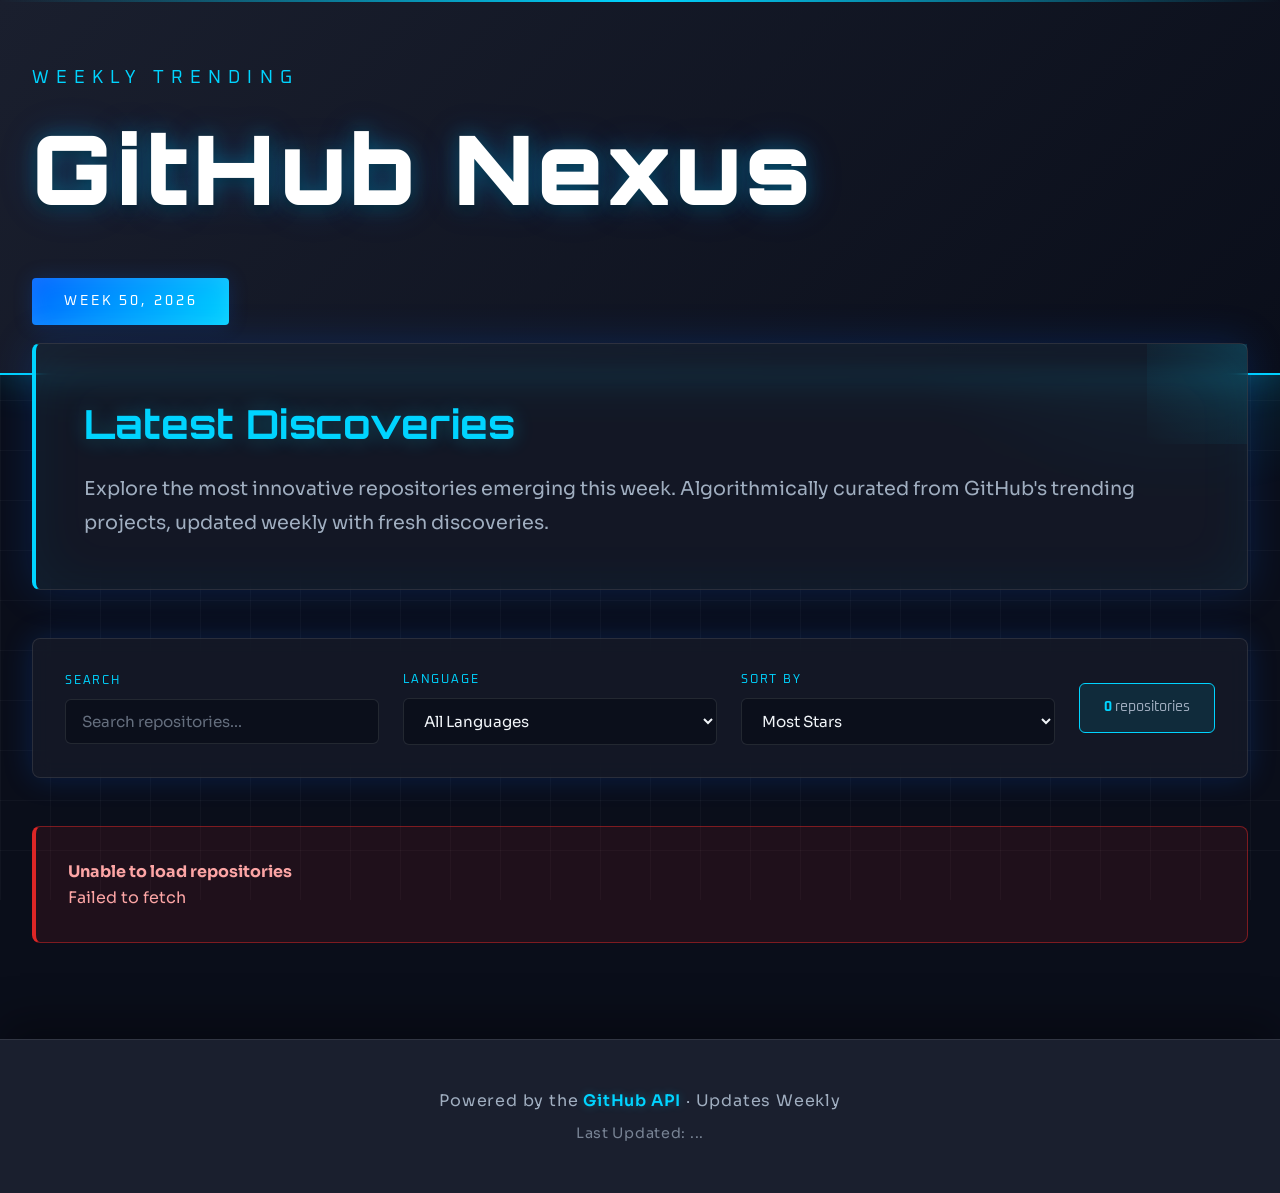
==== index.html @ ac5ad08b "Initial commit: GitHub Nexus - Futuristic trending repos viewer Features: - Real-time search functio" ====
<!DOCTYPE html>
<html lang="en">
<head>
    <meta charset="UTF-8">
    <meta name="viewport" content="width=device-width, initial-scale=1.0">
    <title>GitHub Nexus · Weekly Trending</title>
    <link rel="preconnect" href="https://fonts.googleapis.com">
    <link rel="preconnect" href="https://fonts.gstatic.com" crossorigin>
    <link href="https://fonts.googleapis.com/css2?family=Orbitron:wght@400;500;700;900&family=Sora:wght@300;400;600;700&family=Oxanium:wght@300;400;600;700&display=swap" rel="stylesheet">
    <style>
        :root {
            --space-dark: #0a0e1a;
            --space-medium: #1a1f2e;
            --space-light: #2a2f3e;
            --electric-cyan: #00d4ff;
            --neon-blue: #0066ff;
            --pure-white: #ffffff;
            --off-white: #f0f4f8;
            --text-gray: #a0aec0;
            --border-gray: rgba(255, 255, 255, 0.1);
            --glow-cyan: rgba(0, 212, 255, 0.3);
            --glow-blue: rgba(0, 102, 255, 0.2);
        }

        * {
            margin: 0;
            padding: 0;
            box-sizing: border-box;
        }

        body {
            font-family: 'Sora', sans-serif;
            background: var(--space-dark);
            color: var(--off-white);
            line-height: 1.6;
            overflow-x: hidden;
        }

        /* Subtle grid background pattern */
        body::before {
            content: '';
            position: fixed;
            top: 0;
            left: 0;
            right: 0;
            bottom: 0;
            background-image:
                linear-gradient(rgba(255, 255, 255, 0.03) 1px, transparent 1px),
                linear-gradient(90deg, rgba(255, 255, 255, 0.03) 1px, transparent 1px);
            background-size: 50px 50px;
            z-index: -1;
            pointer-events: none;
        }

        /* Animated gradient orb */
        body::after {
            content: '';
            position: fixed;
            top: -300px;
            right: -300px;
            width: 800px;
            height: 800px;
            background: radial-gradient(circle, var(--glow-cyan) 0%, transparent 70%);
            animation: float 25s infinite ease-in-out;
            z-index: -1;
            pointer-events: none;
        }

        /* Header with futuristic styling */
        header {
            background: linear-gradient(135deg, var(--space-medium) 0%, var(--space-dark) 100%);
            padding: 4rem 2rem 3rem;
            position: relative;
            overflow: hidden;
            border-bottom: 2px solid var(--electric-cyan);
            box-shadow: 0 0 40px var(--glow-cyan);
        }

        header::before {
            content: '';
            position: absolute;
            top: 0;
            left: 0;
            right: 0;
            height: 2px;
            background: linear-gradient(90deg,
                transparent 0%,
                var(--electric-cyan) 50%,
                transparent 100%);
            animation: scanline 3s linear infinite;
        }

        @keyframes scanline {
            0% { transform: translateX(-100%); }
            100% { transform: translateX(100%); }
        }

        @keyframes float {
            0%, 100% { transform: translate(0, 0) rotate(0deg); }
            50% { transform: translate(-30px, -30px) rotate(10deg); }
        }

        .header-content {
            max-width: 1400px;
            margin: 0 auto;
            position: relative;
            z-index: 1;
        }

        h1 {
            font-family: 'Orbitron', sans-serif;
            font-size: clamp(3rem, 8vw, 6rem);
            font-weight: 900;
            color: var(--pure-white);
            margin-bottom: 0.5rem;
            letter-spacing: 0.05em;
            text-shadow:
                0 0 20px var(--glow-cyan),
                0 0 40px var(--glow-blue),
                0 4px 8px rgba(0, 0, 0, 0.5);
            animation: slideDown 1s ease-out, glow 3s ease-in-out infinite alternate;
        }

        @keyframes glow {
            from {
                text-shadow:
                    0 0 20px var(--glow-cyan),
                    0 0 40px var(--glow-blue),
                    0 4px 8px rgba(0, 0, 0, 0.5);
            }
            to {
                text-shadow:
                    0 0 30px var(--glow-cyan),
                    0 0 60px var(--glow-blue),
                    0 4px 8px rgba(0, 0, 0, 0.5);
            }
        }

        @keyframes slideDown {
            from {
                opacity: 0;
                transform: translateY(-30px);
            }
            to {
                opacity: 1;
                transform: translateY(0);
            }
        }

        .subtitle {
            font-family: 'Oxanium', sans-serif;
            font-size: clamp(0.9rem, 2vw, 1.1rem);
            color: var(--electric-cyan);
            letter-spacing: 0.4em;
            text-transform: uppercase;
            font-weight: 400;
            animation: slideDown 1s ease-out 0.2s backwards;
        }

        .week-banner {
            display: inline-block;
            margin-top: 1.5rem;
            padding: 0.75rem 2rem;
            background: linear-gradient(135deg, var(--neon-blue), var(--electric-cyan));
            color: var(--pure-white);
            font-family: 'Oxanium', sans-serif;
            font-size: 0.9rem;
            letter-spacing: 0.2em;
            text-transform: uppercase;
            border-radius: 4px;
            box-shadow:
                0 0 20px var(--glow-blue),
                inset 0 0 20px rgba(255, 255, 255, 0.1);
            animation: slideDown 1s ease-out 0.4s backwards;
        }

        /* Main content area */
        main {
            max-width: 1400px;
            margin: -2rem auto 4rem;
            padding: 0 2rem;
            position: relative;
            z-index: 2;
        }

        .collection-intro {
            background: rgba(26, 31, 46, 0.6);
            backdrop-filter: blur(10px);
            padding: 3rem;
            margin-bottom: 3rem;
            border: 1px solid var(--border-gray);
            border-left: 4px solid var(--electric-cyan);
            box-shadow:
                0 0 40px var(--glow-blue),
                inset 0 0 60px rgba(0, 212, 255, 0.05);
            position: relative;
            border-radius: 8px;
        }

        .collection-intro::before {
            content: '';
            position: absolute;
            top: 0;
            right: 0;
            width: 100px;
            height: 100px;
            background: radial-gradient(circle at top right, var(--glow-cyan), transparent);
            opacity: 0.5;
        }

        .collection-intro h2 {
            font-family: 'Orbitron', sans-serif;
            font-size: 2.5rem;
            font-weight: 700;
            color: var(--electric-cyan);
            margin-bottom: 1rem;
            text-shadow: 0 0 20px var(--glow-cyan);
        }

        .collection-intro p {
            font-size: 1.2rem;
            color: var(--text-gray);
            line-height: 1.8;
        }

        /* Loading state */
        .loading {
            text-align: center;
            padding: 4rem 2rem;
            font-family: 'Oxanium', sans-serif;
            font-size: 1.1rem;
            color: var(--electric-cyan);
            letter-spacing: 0.2em;
            text-shadow: 0 0 10px var(--glow-cyan);
        }

        .loading::after {
            content: '...';
            animation: dots 1.5s infinite;
        }

        @keyframes dots {
            0%, 20% { content: '.'; }
            40% { content: '..'; }
            60%, 100% { content: '...'; }
        }

        /* Repository grid */
        .repo-grid {
            display: grid;
            grid-template-columns: repeat(auto-fill, minmax(380px, 1fr));
            gap: 3rem 2.5rem;
            animation: fadeIn 1s ease-out;
        }

        @keyframes fadeIn {
            from { opacity: 0; }
            to { opacity: 1; }
        }

        /* Repository cards with staggered animation */
        .repo-card {
            background: rgba(26, 31, 46, 0.5);
            backdrop-filter: blur(10px);
            border: 1px solid var(--border-gray);
            padding: 2.5rem;
            position: relative;
            transition: all 0.4s cubic-bezier(0.4, 0, 0.2, 1);
            cursor: pointer;
            animation: cardSlideIn 0.6s ease-out backwards;
            border-radius: 12px;
            overflow: hidden;
        }

        .repo-card:nth-child(1) { animation-delay: 0.1s; }
        .repo-card:nth-child(2) { animation-delay: 0.2s; }
        .repo-card:nth-child(3) { animation-delay: 0.3s; }
        .repo-card:nth-child(4) { animation-delay: 0.4s; }
        .repo-card:nth-child(5) { animation-delay: 0.5s; }
        .repo-card:nth-child(6) { animation-delay: 0.6s; }

        @keyframes cardSlideIn {
            from {
                opacity: 0;
                transform: translateY(30px);
            }
            to {
                opacity: 1;
                transform: translateY(0);
            }
        }

        .repo-card::before {
            content: '';
            position: absolute;
            top: 0;
            left: 0;
            right: 0;
            bottom: 0;
            background: linear-gradient(135deg,
                rgba(0, 212, 255, 0.1) 0%,
                rgba(0, 102, 255, 0.1) 100%);
            z-index: -1;
            opacity: 0;
            transition: opacity 0.4s ease;
        }

        .repo-card:hover {
            transform: translateY(-8px) scale(1.02);
            border-color: var(--electric-cyan);
            box-shadow:
                0 0 40px var(--glow-cyan),
                0 20px 40px rgba(0, 0, 0, 0.3),
                inset 0 0 40px rgba(0, 212, 255, 0.1);
        }

        .repo-card:hover::before {
            opacity: 1;
        }

        .repo-rank {
            position: absolute;
            top: 20px;
            right: 20px;
            width: 50px;
            height: 50px;
            background: linear-gradient(135deg, var(--electric-cyan), var(--neon-blue));
            color: var(--space-dark);
            font-family: 'Orbitron', sans-serif;
            font-size: 1.5rem;
            font-weight: 900;
            display: flex;
            align-items: center;
            justify-content: center;
            border-radius: 50%;
            box-shadow:
                0 0 20px var(--glow-cyan),
                0 4px 12px rgba(0, 0, 0, 0.3);
            border: 2px solid var(--pure-white);
        }

        .repo-name {
            font-family: 'Orbitron', sans-serif;
            font-size: 1.8rem;
            font-weight: 700;
            color: var(--pure-white);
            margin-bottom: 0.5rem;
            line-height: 1.3;
            transition: all 0.3s ease;
        }

        .repo-card:hover .repo-name {
            color: var(--electric-cyan);
            text-shadow: 0 0 15px var(--glow-cyan);
        }

        .repo-author {
            font-family: 'Oxanium', sans-serif;
            font-size: 0.85rem;
            color: var(--electric-cyan);
            letter-spacing: 0.1em;
            margin-bottom: 1.5rem;
            text-transform: uppercase;
            opacity: 0.8;
        }

        .repo-description {
            font-size: 1.05rem;
            color: var(--text-gray);
            margin-bottom: 1.5rem;
            line-height: 1.7;
            min-height: 3.4rem;
        }

        .repo-stats {
            display: flex;
            gap: 2rem;
            margin-bottom: 1.5rem;
            padding-top: 1.5rem;
            border-top: 1px solid var(--border-gray);
        }

        .stat {
            display: flex;
            align-items: center;
            gap: 0.5rem;
            font-family: 'Oxanium', sans-serif;
            font-size: 0.9rem;
            color: var(--text-gray);
        }

        .stat-icon {
            font-size: 1.2rem;
            color: var(--electric-cyan);
        }

        .repo-language {
            display: inline-block;
            padding: 0.4rem 1rem;
            background: linear-gradient(135deg, rgba(0, 212, 255, 0.2), rgba(0, 102, 255, 0.2));
            border: 1px solid var(--electric-cyan);
            color: var(--electric-cyan);
            font-family: 'Oxanium', sans-serif;
            font-size: 0.75rem;
            letter-spacing: 0.1em;
            text-transform: uppercase;
            border-radius: 4px;
            box-shadow: 0 0 10px var(--glow-cyan);
        }

        /* Footer */
        footer {
            background: var(--space-medium);
            color: var(--text-gray);
            padding: 3rem 2rem;
            text-align: center;
            margin-top: 6rem;
            border-top: 1px solid var(--border-gray);
            box-shadow: 0 -20px 40px rgba(0, 0, 0, 0.3);
        }

        footer p {
            font-family: 'Sora', sans-serif;
            font-size: 1rem;
            letter-spacing: 0.05em;
        }

        .footer-accent {
            color: var(--electric-cyan);
            font-weight: 600;
            text-shadow: 0 0 10px var(--glow-cyan);
        }

        /* Responsive adjustments */
        @media (max-width: 768px) {
            header {
                padding: 3rem 1.5rem 2rem;
            }

            .repo-grid {
                grid-template-columns: 1fr;
                gap: 2rem;
            }

            .collection-intro {
                padding: 2rem;
            }

            .repo-card {
                padding: 2rem;
            }
        }

        /* Error state */
        .error-message {
            background: rgba(220, 38, 38, 0.1);
            border: 1px solid rgba(220, 38, 38, 0.5);
            border-left: 4px solid #dc2626;
            padding: 2rem;
            margin: 2rem 0;
            font-family: 'Sora', sans-serif;
            color: #fca5a5;
            border-radius: 8px;
        }

        /* Filter Controls */
        .filter-controls {
            background: rgba(26, 31, 46, 0.6);
            backdrop-filter: blur(10px);
            padding: 2rem;
            margin-bottom: 3rem;
            border: 1px solid var(--border-gray);
            border-radius: 8px;
            box-shadow: 0 0 30px var(--glow-blue);
            display: flex;
            flex-wrap: wrap;
            gap: 1.5rem;
            align-items: center;
        }

        .control-group {
            flex: 1;
            min-width: 200px;
        }

        .control-label {
            font-family: 'Oxanium', sans-serif;
            font-size: 0.75rem;
            color: var(--electric-cyan);
            letter-spacing: 0.15em;
            text-transform: uppercase;
            margin-bottom: 0.5rem;
            display: block;
        }

        .search-input,
        .filter-select {
            width: 100%;
            padding: 0.75rem 1rem;
            background: rgba(10, 14, 26, 0.8);
            border: 1px solid var(--border-gray);
            border-radius: 6px;
            color: var(--off-white);
            font-family: 'Sora', sans-serif;
            font-size: 0.95rem;
            transition: all 0.3s ease;
            outline: none;
        }

        .search-input:focus,
        .filter-select:focus {
            border-color: var(--electric-cyan);
            box-shadow: 0 0 20px var(--glow-cyan);
        }

        .search-input::placeholder {
            color: var(--text-gray);
            opacity: 0.6;
        }

        .filter-select option {
            background: var(--space-dark);
            color: var(--off-white);
        }

        .results-count {
            font-family: 'Oxanium', sans-serif;
            font-size: 0.9rem;
            color: var(--text-gray);
            padding: 0.75rem 1.5rem;
            background: rgba(0, 212, 255, 0.1);
            border: 1px solid var(--electric-cyan);
            border-radius: 6px;
            white-space: nowrap;
        }

        .results-count .count {
            color: var(--electric-cyan);
            font-weight: 700;
        }

        /* Additional stats */
        .repo-meta {
            display: flex;
            flex-wrap: wrap;
            gap: 1rem;
            margin-bottom: 1rem;
            font-size: 0.85rem;
            color: var(--text-gray);
        }

        .repo-meta-item {
            display: flex;
            align-items: center;
            gap: 0.3rem;
        }

        .repo-topics {
            display: flex;
            flex-wrap: wrap;
            gap: 0.5rem;
            margin-top: 1rem;
        }

        .topic-tag {
            padding: 0.25rem 0.75rem;
            background: rgba(0, 102, 255, 0.15);
            border: 1px solid rgba(0, 212, 255, 0.3);
            color: var(--text-gray);
            font-family: 'Oxanium', sans-serif;
            font-size: 0.7rem;
            border-radius: 4px;
            transition: all 0.2s ease;
        }

        .topic-tag:hover {
            background: rgba(0, 212, 255, 0.25);
            color: var(--electric-cyan);
        }

        /* Responsive adjustments for controls */
        @media (max-width: 768px) {
            .filter-controls {
                flex-direction: column;
            }

            .control-group {
                width: 100%;
            }

            .results-count {
                width: 100%;
                text-align: center;
            }
        }
    </style>
</head>
<body>
    <header>
        <div class="header-content">
            <div class="subtitle">Weekly Trending</div>
            <h1>GitHub Nexus</h1>
            <div class="week-banner" id="weekBanner">Loading...</div>
        </div>
    </header>

    <main>
        <div class="collection-intro">
            <h2>Latest Discoveries</h2>
            <p>Explore the most innovative repositories emerging this week. Algorithmically curated from GitHub's trending projects, updated weekly with fresh discoveries.</p>
        </div>

        <div class="filter-controls">
            <div class="control-group">
                <label class="control-label">Search</label>
                <input
                    type="text"
                    id="searchInput"
                    class="search-input"
                    placeholder="Search repositories..."
                />
            </div>
            <div class="control-group">
                <label class="control-label">Language</label>
                <select id="languageFilter" class="filter-select">
                    <option value="">All Languages</option>
                </select>
            </div>
            <div class="control-group">
                <label class="control-label">Sort By</label>
                <select id="sortBy" class="filter-select">
                    <option value="stars">Most Stars</option>
                    <option value="forks">Most Forks</option>
                    <option value="updated">Recently Updated</option>
                    <option value="created">Recently Created</option>
                    <option value="issues">Most Issues</option>
                </select>
            </div>
            <div class="results-count">
                <span class="count" id="resultsCount">0</span> repositories
            </div>
        </div>

        <div id="repoContainer">
            <div class="loading">Curating this week's collection</div>
        </div>
    </main>

    <footer>
        <p>Powered by the <span class="footer-accent">GitHub API</span> · Updates Weekly</p>
        <p style="margin-top: 0.5rem; opacity: 0.7; font-size: 0.9rem;">Last Updated: <span id="lastUpdate">...</span></p>
    </footer>

    <script>
        // GitHub API configuration
        const GITHUB_API = 'https://api.github.com';
        const CACHE_KEY = 'github_shop_trending';
        const CACHE_DURATION = 7 * 24 * 60 * 60 * 1000; // 1 week in milliseconds

        // Global state
        let allRepos = [];
        let filteredRepos = [];

        // Get current week number for cache validation
        function getWeekNumber(date = new Date()) {
            const firstDayOfYear = new Date(date.getFullYear(), 0, 1);
            const pastDaysOfYear = (date - firstDayOfYear) / 86400000;
            return Math.ceil((pastDaysOfYear + firstDayOfYear.getDay() + 1) / 7);
        }

        // Format week display
        function formatWeekBanner() {
            const now = new Date();
            const weekNum = getWeekNumber(now);
            const year = now.getFullYear();
            return `Week ${weekNum}, ${year}`;
        }

        // Check if cached data is still valid (same week)
        function isCacheValid(cachedData) {
            if (!cachedData || !cachedData.week || !cachedData.year) return false;

            const now = new Date();
            const currentWeek = getWeekNumber(now);
            const currentYear = now.getFullYear();

            return cachedData.week === currentWeek && cachedData.year === currentYear;
        }

        // Fetch trending repositories from GitHub
        async function fetchTrendingRepos() {
            try {
                // Check cache first
                const cached = localStorage.getItem(CACHE_KEY);
                if (cached) {
                    const cachedData = JSON.parse(cached);
                    if (isCacheValid(cachedData)) {
                        console.log('Using cached data from Week', cachedData.week);
                        return cachedData.repos;
                    }
                }

                // Calculate date one week ago
                const oneWeekAgo = new Date();
                oneWeekAgo.setDate(oneWeekAgo.getDate() - 7);
                const dateString = oneWeekAgo.toISOString().split('T')[0];

                // Fetch trending repos (created in the last week, sorted by stars)
                const query = `created:>${dateString}`;
                const url = `${GITHUB_API}/search/repositories?q=${encodeURIComponent(query)}&sort=stars&order=desc&per_page=12`;

                const response = await fetch(url);

                if (!response.ok) {
                    throw new Error(`GitHub API error: ${response.status}`);
                }

                const data = await response.json();

                // Cache the results with week number
                const now = new Date();
                const cacheData = {
                    week: getWeekNumber(now),
                    year: now.getFullYear(),
                    timestamp: now.toISOString(),
                    repos: data.items
                };

                localStorage.setItem(CACHE_KEY, JSON.stringify(cacheData));

                return data.items;
            } catch (error) {
                console.error('Error fetching trending repos:', error);
                throw error;
            }
        }

        // Format numbers with K suffix
        function formatNumber(num) {
            if (num >= 1000) {
                return (num / 1000).toFixed(1) + 'k';
            }
            return num.toString();
        }

        // Format date to relative time
        function formatRelativeTime(dateString) {
            const date = new Date(dateString);
            const now = new Date();
            const diffInSeconds = Math.floor((now - date) / 1000);

            if (diffInSeconds < 60) return 'just now';
            if (diffInSeconds < 3600) return `${Math.floor(diffInSeconds / 60)}m ago`;
            if (diffInSeconds < 86400) return `${Math.floor(diffInSeconds / 3600)}h ago`;
            if (diffInSeconds < 604800) return `${Math.floor(diffInSeconds / 86400)}d ago`;
            return date.toLocaleDateString('en-US', { month: 'short', day: 'numeric' });
        }

        // Render repository cards
        function renderRepos(repos) {
            const container = document.getElementById('repoContainer');

            if (!repos || repos.length === 0) {
                container.innerHTML = '<div class="error-message">No repositories match your filters.</div>';
                return;
            }

            // Update results count
            document.getElementById('resultsCount').textContent = repos.length;

            const html = `
                <div class="repo-grid">
                    ${repos.map((repo, index) => `
                        <div class="repo-card" onclick="window.open('${repo.html_url}', '_blank')">
                            <div class="repo-rank">${index + 1}</div>
                            <h3 class="repo-name">${repo.name}</h3>
                            <div class="repo-author">by ${repo.owner.login}</div>
                            <p class="repo-description">${repo.description || 'No description available'}</p>

                            <div class="repo-meta">
                                <div class="repo-meta-item" title="Created ${new Date(repo.created_at).toLocaleDateString()}">
                                    📅 ${formatRelativeTime(repo.created_at)}
                                </div>
                                <div class="repo-meta-item" title="Last updated ${new Date(repo.updated_at).toLocaleDateString()}">
                                    🔄 ${formatRelativeTime(repo.updated_at)}
                                </div>
                                ${repo.open_issues_count > 0 ? `
                                    <div class="repo-meta-item">
                                        🔧 ${formatNumber(repo.open_issues_count)} issues
                                    </div>
                                ` : ''}
                            </div>

                            <div class="repo-stats">
                                <div class="stat">
                                    <span class="stat-icon">★</span>
                                    <span>${formatNumber(repo.stargazers_count)}</span>
                                </div>
                                <div class="stat">
                                    <span class="stat-icon">⑂</span>
                                    <span>${formatNumber(repo.forks_count)}</span>
                                </div>
                                ${repo.watchers_count ? `
                                    <div class="stat">
                                        <span class="stat-icon">👁</span>
                                        <span>${formatNumber(repo.watchers_count)}</span>
                                    </div>
                                ` : ''}
                            </div>

                            <div style="display: flex; gap: 0.5rem; flex-wrap: wrap; align-items: center;">
                                ${repo.language ? `<div class="repo-language">${repo.language}</div>` : ''}
                                ${repo.topics && repo.topics.length > 0 ? `
                                    <div class="repo-topics">
                                        ${repo.topics.slice(0, 3).map(topic =>
                                            `<span class="topic-tag">${topic}</span>`
                                        ).join('')}
                                    </div>
                                ` : ''}
                            </div>
                        </div>
                    `).join('')}
                </div>
            `;

            container.innerHTML = html;

            // Update last update timestamp
            const cached = localStorage.getItem(CACHE_KEY);
            if (cached) {
                const cachedData = JSON.parse(cached);
                const updateDate = new Date(cachedData.timestamp);
                document.getElementById('lastUpdate').textContent = updateDate.toLocaleDateString('en-US', {
                    year: 'numeric',
                    month: 'long',
                    day: 'numeric'
                });
            }
        }

        // Show error message
        function showError(error) {
            const container = document.getElementById('repoContainer');
            container.innerHTML = `
                <div class="error-message">
                    <strong>Unable to load repositories</strong><br>
                    ${error.message || 'Please try again later.'}
                </div>
            `;
        }

        // Populate language filter dropdown
        function populateLanguageFilter() {
            const languages = [...new Set(allRepos.map(repo => repo.language).filter(Boolean))].sort();
            const select = document.getElementById('languageFilter');

            // Keep the "All Languages" option
            select.innerHTML = '<option value="">All Languages</option>';

            languages.forEach(lang => {
                const option = document.createElement('option');
                option.value = lang;
                option.textContent = lang;
                select.appendChild(option);
            });
        }

        // Apply filters and sorting
        function applyFiltersAndSort() {
            const searchTerm = document.getElementById('searchInput').value.toLowerCase();
            const selectedLanguage = document.getElementById('languageFilter').value;
            const sortBy = document.getElementById('sortBy').value;

            // Filter repos
            filteredRepos = allRepos.filter(repo => {
                const matchesSearch = !searchTerm ||
                    repo.name.toLowerCase().includes(searchTerm) ||
                    (repo.description && repo.description.toLowerCase().includes(searchTerm)) ||
                    repo.owner.login.toLowerCase().includes(searchTerm);

                const matchesLanguage = !selectedLanguage || repo.language === selectedLanguage;

                return matchesSearch && matchesLanguage;
            });

            // Sort repos
            filteredRepos.sort((a, b) => {
                switch (sortBy) {
                    case 'stars':
                        return b.stargazers_count - a.stargazers_count;
                    case 'forks':
                        return b.forks_count - a.forks_count;
                    case 'updated':
                        return new Date(b.updated_at) - new Date(a.updated_at);
                    case 'created':
                        return new Date(b.created_at) - new Date(a.created_at);
                    case 'issues':
                        return b.open_issues_count - a.open_issues_count;
                    default:
                        return 0;
                }
            });

            renderRepos(filteredRepos);
        }

        // Setup event listeners
        function setupEventListeners() {
            document.getElementById('searchInput').addEventListener('input', applyFiltersAndSort);
            document.getElementById('languageFilter').addEventListener('change', applyFiltersAndSort);
            document.getElementById('sortBy').addEventListener('change', applyFiltersAndSort);
        }

        // Initialize the application
        async function init() {
            // Set week banner
            document.getElementById('weekBanner').textContent = formatWeekBanner();

            try {
                const repos = await fetchTrendingRepos();
                allRepos = repos;
                filteredRepos = repos;

                populateLanguageFilter();
                setupEventListeners();
                renderRepos(filteredRepos);
            } catch (error) {
                showError(error);
            }
        }

        // Run on page load
        init();

        // Optional: Add a refresh button functionality
        window.refreshRepos = async function() {
            localStorage.removeItem(CACHE_KEY);
            document.getElementById('repoContainer').innerHTML = '<div class="loading">Curating this week\'s collection</div>';
            await init();
        };
    </script>
</body>
</html>
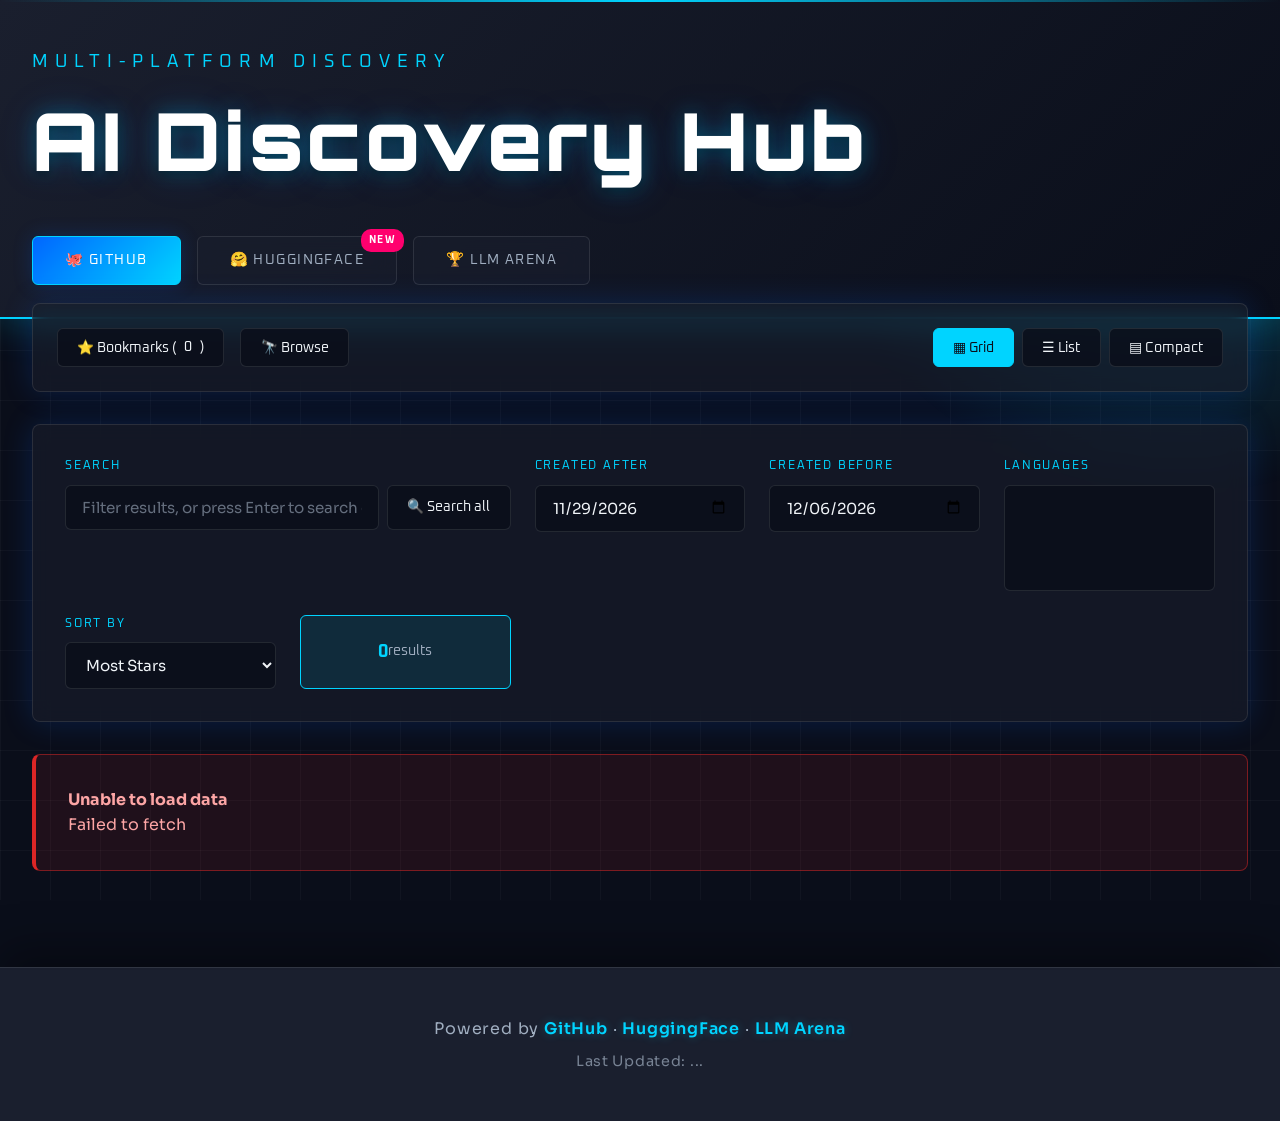
==== commit 9fe79bcc: "v2.1.0: ship V2 to production, fix XSS, add platform-wide search Production was serving V1. GitHub P" ====
--- a/index.html
+++ b/index.html
@@ -3,7 +3,7 @@
 <head>
     <meta charset="UTF-8">
     <meta name="viewport" content="width=device-width, initial-scale=1.0">
-    <title>GitHub Nexus · Weekly Trending</title>
+    <title>AI Discovery Hub · Multi-Platform Discovery</title>
     <link rel="preconnect" href="https://fonts.googleapis.com">
     <link rel="preconnect" href="https://fonts.gstatic.com" crossorigin>
     <link href="https://fonts.googleapis.com/css2?family=Orbitron:wght@400;500;700;900&family=Sora:wght@300;400;600;700&family=Oxanium:wght@300;400;600;700&display=swap" rel="stylesheet">
@@ -14,12 +14,16 @@
             --space-light: #2a2f3e;
             --electric-cyan: #00d4ff;
             --neon-blue: #0066ff;
+            --neon-purple: #9d4edd;
+            --neon-pink: #ff006e;
+            --neon-green: #00ff88;
             --pure-white: #ffffff;
             --off-white: #f0f4f8;
             --text-gray: #a0aec0;
             --border-gray: rgba(255, 255, 255, 0.1);
             --glow-cyan: rgba(0, 212, 255, 0.3);
             --glow-blue: rgba(0, 102, 255, 0.2);
+            --glow-purple: rgba(157, 78, 221, 0.3);
         }
 
         * {
@@ -36,7 +40,7 @@
             overflow-x: hidden;
         }
 
-        /* Subtle grid background pattern */
+        /* Background effects */
         body::before {
             content: '';
             position: fixed;
@@ -52,7 +56,6 @@
             pointer-events: none;
         }
 
-        /* Animated gradient orb */
         body::after {
             content: '';
             position: fixed;
@@ -66,10 +69,62 @@
             pointer-events: none;
         }
 
-        /* Header with futuristic styling */
+        @keyframes float {
+            0%, 100% { transform: translate(0, 0) rotate(0deg); }
+            50% { transform: translate(-30px, -30px) rotate(10deg); }
+        }
+
+        @keyframes scanline {
+            0% { transform: translateX(-100%); }
+            100% { transform: translateX(100%); }
+        }
+
+        @keyframes glow {
+            from {
+                text-shadow:
+                    0 0 20px var(--glow-cyan),
+                    0 0 40px var(--glow-blue),
+                    0 4px 8px rgba(0, 0, 0, 0.5);
+            }
+            to {
+                text-shadow:
+                    0 0 30px var(--glow-cyan),
+                    0 0 60px var(--glow-blue),
+                    0 4px 8px rgba(0, 0, 0, 0.5);
+            }
+        }
+
+        @keyframes slideDown {
+            from {
+                opacity: 0;
+                transform: translateY(-30px);
+            }
+            to {
+                opacity: 1;
+                transform: translateY(0);
+            }
+        }
+
+        @keyframes fadeIn {
+            from { opacity: 0; }
+            to { opacity: 1; }
+        }
+
+        @keyframes cardSlideIn {
+            from {
+                opacity: 0;
+                transform: translateY(30px);
+            }
+            to {
+                opacity: 1;
+                transform: translateY(0);
+            }
+        }
+
+        /* Header */
         header {
             background: linear-gradient(135deg, var(--space-medium) 0%, var(--space-dark) 100%);
-            padding: 4rem 2rem 3rem;
+            padding: 3rem 2rem 2rem;
             position: relative;
             overflow: hidden;
             border-bottom: 2px solid var(--electric-cyan);
@@ -90,16 +145,6 @@
             animation: scanline 3s linear infinite;
         }
 
-        @keyframes scanline {
-            0% { transform: translateX(-100%); }
-            100% { transform: translateX(100%); }
-        }
-
-        @keyframes float {
-            0%, 100% { transform: translate(0, 0) rotate(0deg); }
-            50% { transform: translate(-30px, -30px) rotate(10deg); }
-        }
-
         .header-content {
             max-width: 1400px;
             margin: 0 auto;
@@ -109,7 +154,7 @@
 
         h1 {
             font-family: 'Orbitron', sans-serif;
-            font-size: clamp(3rem, 8vw, 6rem);
+            font-size: clamp(2.5rem, 7vw, 5rem);
             font-weight: 900;
             color: var(--pure-white);
             margin-bottom: 0.5rem;
@@ -121,32 +166,6 @@
             animation: slideDown 1s ease-out, glow 3s ease-in-out infinite alternate;
         }
 
-        @keyframes glow {
-            from {
-                text-shadow:
-                    0 0 20px var(--glow-cyan),
-                    0 0 40px var(--glow-blue),
-                    0 4px 8px rgba(0, 0, 0, 0.5);
-            }
-            to {
-                text-shadow:
-                    0 0 30px var(--glow-cyan),
-                    0 0 60px var(--glow-blue),
-                    0 4px 8px rgba(0, 0, 0, 0.5);
-            }
-        }
-
-        @keyframes slideDown {
-            from {
-                opacity: 0;
-                transform: translateY(-30px);
-            }
-            to {
-                opacity: 1;
-                transform: translateY(0);
-            }
-        }
-
         .subtitle {
             font-family: 'Oxanium', sans-serif;
             font-size: clamp(0.9rem, 2vw, 1.1rem);
@@ -157,70 +176,199 @@
             animation: slideDown 1s ease-out 0.2s backwards;
         }
 
-        .week-banner {
-            display: inline-block;
-            margin-top: 1.5rem;
+        /* Platform Tabs */
+        .platform-tabs {
+            display: flex;
+            gap: 1rem;
+            margin-top: 2rem;
+            flex-wrap: wrap;
+        }
+
+        .platform-tab {
             padding: 0.75rem 2rem;
+            background: rgba(26, 31, 46, 0.6);
+            backdrop-filter: blur(10px);
+            border: 1px solid var(--border-gray);
+            color: var(--text-gray);
+            font-family: 'Oxanium', sans-serif;
+            font-size: 0.9rem;
+            letter-spacing: 0.1em;
+            text-transform: uppercase;
+            cursor: pointer;
+            transition: all 0.3s ease;
+            border-radius: 6px;
+            position: relative;
+        }
+
+        .platform-tab:hover {
+            border-color: var(--electric-cyan);
+            color: var(--electric-cyan);
+        }
+
+        .platform-tab.active {
             background: linear-gradient(135deg, var(--neon-blue), var(--electric-cyan));
             color: var(--pure-white);
-            font-family: 'Oxanium', sans-serif;
-            font-size: 0.9rem;
-            letter-spacing: 0.2em;
-            text-transform: uppercase;
-            border-radius: 4px;
-            box-shadow:
-                0 0 20px var(--glow-blue),
-                inset 0 0 20px rgba(255, 255, 255, 0.1);
-            animation: slideDown 1s ease-out 0.4s backwards;
-        }
-
-        /* Main content area */
+            border-color: var(--electric-cyan);
+            box-shadow: 0 0 20px var(--glow-blue);
+        }
+
+        .platform-tab .badge {
+            position: absolute;
+            top: -8px;
+            right: -8px;
+            background: var(--neon-pink);
+            color: var(--pure-white);
+            font-size: 0.65rem;
+            padding: 0.2rem 0.5rem;
+            border-radius: 10px;
+            font-weight: 700;
+        }
+
+        /* Main content */
         main {
             max-width: 1400px;
-            margin: -2rem auto 4rem;
+            margin: -1rem auto 4rem;
             padding: 0 2rem;
             position: relative;
             z-index: 2;
         }
 
-        .collection-intro {
+        /* Toolbar */
+        .toolbar {
             background: rgba(26, 31, 46, 0.6);
             backdrop-filter: blur(10px);
-            padding: 3rem;
-            margin-bottom: 3rem;
+            padding: 1.5rem;
+            margin-bottom: 2rem;
             border: 1px solid var(--border-gray);
-            border-left: 4px solid var(--electric-cyan);
-            box-shadow:
-                0 0 40px var(--glow-blue),
-                inset 0 0 60px rgba(0, 212, 255, 0.05);
-            position: relative;
             border-radius: 8px;
-        }
-
-        .collection-intro::before {
-            content: '';
-            position: absolute;
-            top: 0;
-            right: 0;
-            width: 100px;
-            height: 100px;
-            background: radial-gradient(circle at top right, var(--glow-cyan), transparent);
-            opacity: 0.5;
-        }
-
-        .collection-intro h2 {
-            font-family: 'Orbitron', sans-serif;
-            font-size: 2.5rem;
+            box-shadow: 0 0 30px var(--glow-blue);
+            display: flex;
+            justify-content: space-between;
+            align-items: center;
+            flex-wrap: wrap;
+            gap: 1rem;
+        }
+
+        .toolbar-left {
+            display: flex;
+            gap: 1rem;
+            align-items: center;
+            flex-wrap: wrap;
+        }
+
+        .toolbar-button {
+            padding: 0.6rem 1.2rem;
+            background: rgba(10, 14, 26, 0.8);
+            border: 1px solid var(--border-gray);
+            color: var(--off-white);
+            font-family: 'Oxanium', sans-serif;
+            font-size: 0.85rem;
+            cursor: pointer;
+            transition: all 0.3s ease;
+            border-radius: 6px;
+            display: flex;
+            align-items: center;
+            gap: 0.5rem;
+        }
+
+        .toolbar-button:hover {
+            border-color: var(--electric-cyan);
+            box-shadow: 0 0 15px var(--glow-cyan);
+        }
+
+        .toolbar-button.active {
+            background: var(--electric-cyan);
+            color: var(--space-dark);
+            border-color: var(--electric-cyan);
+        }
+
+        .view-mode-buttons {
+            display: flex;
+            gap: 0.5rem;
+        }
+
+        /* Filter Controls */
+        .filter-controls {
+            background: rgba(26, 31, 46, 0.6);
+            backdrop-filter: blur(10px);
+            padding: 2rem;
+            margin-bottom: 2rem;
+            border: 1px solid var(--border-gray);
+            border-radius: 8px;
+            box-shadow: 0 0 30px var(--glow-blue);
+            display: grid;
+            grid-template-columns: repeat(auto-fit, minmax(200px, 1fr));
+            gap: 1.5rem;
+        }
+
+        .control-group {
+            display: flex;
+            flex-direction: column;
+        }
+
+        .control-label {
+            font-family: 'Oxanium', sans-serif;
+            font-size: 0.75rem;
+            color: var(--electric-cyan);
+            letter-spacing: 0.15em;
+            text-transform: uppercase;
+            margin-bottom: 0.5rem;
+        }
+
+        .search-input,
+        .filter-select,
+        .date-input {
+            width: 100%;
+            padding: 0.75rem 1rem;
+            background: rgba(10, 14, 26, 0.8);
+            border: 1px solid var(--border-gray);
+            border-radius: 6px;
+            color: var(--off-white);
+            font-family: 'Sora', sans-serif;
+            font-size: 0.95rem;
+            transition: all 0.3s ease;
+            outline: none;
+        }
+
+        .search-input:focus,
+        .filter-select:focus,
+        .date-input:focus {
+            border-color: var(--electric-cyan);
+            box-shadow: 0 0 20px var(--glow-cyan);
+        }
+
+        .search-input::placeholder {
+            color: var(--text-gray);
+            opacity: 0.6;
+        }
+
+        .filter-select option {
+            background: var(--space-dark);
+            color: var(--off-white);
+        }
+
+        .multi-select {
+            min-height: 100px;
+        }
+
+        .results-count {
+            font-family: 'Oxanium', sans-serif;
+            font-size: 0.9rem;
+            color: var(--text-gray);
+            padding: 0.75rem 1.5rem;
+            background: rgba(0, 212, 255, 0.1);
+            border: 1px solid var(--electric-cyan);
+            border-radius: 6px;
+            white-space: nowrap;
+            display: flex;
+            align-items: center;
+            justify-content: center;
+        }
+
+        .results-count .count {
+            color: var(--electric-cyan);
             font-weight: 700;
-            color: var(--electric-cyan);
-            margin-bottom: 1rem;
-            text-shadow: 0 0 20px var(--glow-cyan);
-        }
-
-        .collection-intro p {
-            font-size: 1.2rem;
-            color: var(--text-gray);
-            line-height: 1.8;
+            font-size: 1.1rem;
         }
 
         /* Loading state */
@@ -245,20 +393,36 @@
             60%, 100% { content: '...'; }
         }
 
-        /* Repository grid */
+        /* Content Container */
+        #contentContainer {
+            animation: fadeIn 0.5s ease-out;
+        }
+
+        /* Grid View */
         .repo-grid {
             display: grid;
             grid-template-columns: repeat(auto-fill, minmax(380px, 1fr));
-            gap: 3rem 2.5rem;
+            gap: 2.5rem 2rem;
             animation: fadeIn 1s ease-out;
         }
 
-        @keyframes fadeIn {
-            from { opacity: 0; }
-            to { opacity: 1; }
-        }
-
-        /* Repository cards with staggered animation */
+        /* List View */
+        .repo-list {
+            display: flex;
+            flex-direction: column;
+            gap: 1.5rem;
+            animation: fadeIn 1s ease-out;
+        }
+
+        /* Compact View */
+        .repo-compact {
+            display: grid;
+            grid-template-columns: repeat(auto-fill, minmax(300px, 1fr));
+            gap: 1rem;
+            animation: fadeIn 1s ease-out;
+        }
+
+        /* Repository cards */
         .repo-card {
             background: rgba(26, 31, 46, 0.5);
             backdrop-filter: blur(10px);
@@ -273,22 +437,11 @@
         }
 
         .repo-card:nth-child(1) { animation-delay: 0.1s; }
-        .repo-card:nth-child(2) { animation-delay: 0.2s; }
-        .repo-card:nth-child(3) { animation-delay: 0.3s; }
-        .repo-card:nth-child(4) { animation-delay: 0.4s; }
-        .repo-card:nth-child(5) { animation-delay: 0.5s; }
-        .repo-card:nth-child(6) { animation-delay: 0.6s; }
-
-        @keyframes cardSlideIn {
-            from {
-                opacity: 0;
-                transform: translateY(30px);
-            }
-            to {
-                opacity: 1;
-                transform: translateY(0);
-            }
-        }
+        .repo-card:nth-child(2) { animation-delay: 0.15s; }
+        .repo-card:nth-child(3) { animation-delay: 0.2s; }
+        .repo-card:nth-child(4) { animation-delay: 0.25s; }
+        .repo-card:nth-child(5) { animation-delay: 0.3s; }
+        .repo-card:nth-child(6) { animation-delay: 0.35s; }
 
         .repo-card::before {
             content: '';
@@ -316,6 +469,19 @@
 
         .repo-card:hover::before {
             opacity: 1;
+        }
+
+        /* List view specific styles */
+        .repo-list .repo-card {
+            display: grid;
+            grid-template-columns: auto 1fr auto;
+            gap: 2rem;
+            padding: 2rem;
+        }
+
+        /* Compact view specific styles */
+        .repo-compact .repo-card {
+            padding: 1.5rem;
         }
 
         .repo-rank {
@@ -337,6 +503,36 @@
                 0 0 20px var(--glow-cyan),
                 0 4px 12px rgba(0, 0, 0, 0.3);
             border: 2px solid var(--pure-white);
+            z-index: 10;
+        }
+
+        .bookmark-btn {
+            position: absolute;
+            top: 20px;
+            left: 20px;
+            width: 40px;
+            height: 40px;
+            background: rgba(26, 31, 46, 0.8);
+            border: 1px solid var(--border-gray);
+            border-radius: 50%;
+            display: flex;
+            align-items: center;
+            justify-content: center;
+            cursor: pointer;
+            transition: all 0.3s ease;
+            z-index: 10;
+            font-size: 1.2rem;
+        }
+
+        .bookmark-btn:hover {
+            background: var(--electric-cyan);
+            border-color: var(--electric-cyan);
+            transform: scale(1.1);
+        }
+
+        .bookmark-btn.bookmarked {
+            background: var(--neon-pink);
+            border-color: var(--neon-pink);
         }
 
         .repo-name {
@@ -372,12 +568,28 @@
             min-height: 3.4rem;
         }
 
+        .repo-meta {
+            display: flex;
+            flex-wrap: wrap;
+            gap: 1rem;
+            margin-bottom: 1rem;
+            font-size: 0.85rem;
+            color: var(--text-gray);
+        }
+
+        .repo-meta-item {
+            display: flex;
+            align-items: center;
+            gap: 0.3rem;
+        }
+
         .repo-stats {
             display: flex;
             gap: 2rem;
             margin-bottom: 1.5rem;
             padding-top: 1.5rem;
             border-top: 1px solid var(--border-gray);
+            flex-wrap: wrap;
         }
 
         .stat {
@@ -406,50 +618,48 @@
             text-transform: uppercase;
             border-radius: 4px;
             box-shadow: 0 0 10px var(--glow-cyan);
-        }
-
-        /* Footer */
-        footer {
-            background: var(--space-medium);
+            margin-right: 0.5rem;
+        }
+
+        .repo-topics {
+            display: flex;
+            flex-wrap: wrap;
+            gap: 0.5rem;
+            margin-top: 1rem;
+        }
+
+        .topic-tag {
+            padding: 0.25rem 0.75rem;
+            background: rgba(0, 102, 255, 0.15);
+            border: 1px solid rgba(0, 212, 255, 0.3);
             color: var(--text-gray);
-            padding: 3rem 2rem;
-            text-align: center;
-            margin-top: 6rem;
-            border-top: 1px solid var(--border-gray);
-            box-shadow: 0 -20px 40px rgba(0, 0, 0, 0.3);
-        }
-
-        footer p {
-            font-family: 'Sora', sans-serif;
-            font-size: 1rem;
-            letter-spacing: 0.05em;
-        }
-
-        .footer-accent {
+            font-family: 'Oxanium', sans-serif;
+            font-size: 0.7rem;
+            border-radius: 4px;
+            transition: all 0.2s ease;
+        }
+
+        .topic-tag:hover {
+            background: rgba(0, 212, 255, 0.25);
             color: var(--electric-cyan);
-            font-weight: 600;
-            text-shadow: 0 0 10px var(--glow-cyan);
-        }
-
-        /* Responsive adjustments */
-        @media (max-width: 768px) {
-            header {
-                padding: 3rem 1.5rem 2rem;
-            }
-
-            .repo-grid {
-                grid-template-columns: 1fr;
-                gap: 2rem;
-            }
-
-            .collection-intro {
-                padding: 2rem;
-            }
-
-            .repo-card {
-                padding: 2rem;
-            }
-        }
+        }
+
+        .platform-badge {
+            display: inline-block;
+            padding: 0.3rem 0.8rem;
+            background: var(--neon-purple);
+            color: var(--pure-white);
+            font-family: 'Oxanium', sans-serif;
+            font-size: 0.7rem;
+            letter-spacing: 0.1em;
+            text-transform: uppercase;
+            border-radius: 4px;
+            margin-bottom: 0.5rem;
+        }
+
+        .platform-badge.github { background: var(--neon-blue); }
+        .platform-badge.huggingface { background: #FFD21E; color: #000; }
+        .platform-badge.llmarena { background: var(--neon-purple); }
 
         /* Error state */
         .error-message {
@@ -463,134 +673,176 @@
             border-radius: 8px;
         }
 
-        /* Filter Controls */
-        .filter-controls {
+        /* Notice panel (used when a platform has no live data source) */
+        .notice-panel {
             background: rgba(26, 31, 46, 0.6);
             backdrop-filter: blur(10px);
-            padding: 2rem;
-            margin-bottom: 3rem;
             border: 1px solid var(--border-gray);
-            border-radius: 8px;
-            box-shadow: 0 0 30px var(--glow-blue);
+            border-radius: 12px;
+            padding: 3rem 2rem;
+            margin: 2rem 0;
+            text-align: center;
+        }
+
+        .notice-icon {
+            font-size: 3rem;
+            margin-bottom: 1rem;
+        }
+
+        .notice-panel h2 {
+            font-family: 'Orbitron', sans-serif;
+            font-size: 1.5rem;
+            color: var(--pure-white);
+            margin-bottom: 1rem;
+            letter-spacing: 0.05em;
+        }
+
+        .notice-panel p {
+            color: var(--text-gray);
+            max-width: 540px;
+            margin: 0 auto 1.5rem;
+        }
+
+        .notice-link {
+            display: inline-block;
+            padding: 0.75rem 2rem;
+            background: linear-gradient(135deg, var(--neon-blue), var(--electric-cyan));
+            color: var(--pure-white);
+            text-decoration: none;
+            font-family: 'Oxanium', sans-serif;
+            letter-spacing: 0.1em;
+            text-transform: uppercase;
+            font-size: 0.9rem;
+            border-radius: 6px;
+            transition: all 0.3s ease;
+        }
+
+        .notice-link:hover {
+            box-shadow: 0 0 25px var(--glow-cyan);
+            transform: translateY(-2px);
+        }
+
+        .notice-footnote {
+            font-size: 0.85rem;
+            opacity: 0.7;
+            margin-top: 1.5rem !important;
+        }
+
+        /* Global search */
+        /* The search box carries both filtering and platform-wide search, so it
+           needs more room than the other controls. */
+        .control-group.search-group {
+            grid-column: span 2;
+            min-width: 320px;
+        }
+
+        .search-row {
             display: flex;
-            flex-wrap: wrap;
-            gap: 1.5rem;
-            align-items: center;
-        }
-
-        .control-group {
+            gap: 0.5rem;
+            align-items: stretch;
+        }
+
+        .search-row .search-input {
             flex: 1;
-            min-width: 200px;
-        }
-
-        .control-label {
-            font-family: 'Oxanium', sans-serif;
-            font-size: 0.75rem;
-            color: var(--electric-cyan);
-            letter-spacing: 0.15em;
-            text-transform: uppercase;
-            margin-bottom: 0.5rem;
-            display: block;
-        }
-
-        .search-input,
-        .filter-select {
-            width: 100%;
-            padding: 0.75rem 1rem;
-            background: rgba(10, 14, 26, 0.8);
-            border: 1px solid var(--border-gray);
-            border-radius: 6px;
-            color: var(--off-white);
-            font-family: 'Sora', sans-serif;
-            font-size: 0.95rem;
-            transition: all 0.3s ease;
-            outline: none;
-        }
-
-        .search-input:focus,
-        .filter-select:focus {
-            border-color: var(--electric-cyan);
-            box-shadow: 0 0 20px var(--glow-cyan);
-        }
-
-        .search-input::placeholder {
-            color: var(--text-gray);
-            opacity: 0.6;
-        }
-
-        .filter-select option {
-            background: var(--space-dark);
-            color: var(--off-white);
-        }
-
-        .results-count {
-            font-family: 'Oxanium', sans-serif;
-            font-size: 0.9rem;
-            color: var(--text-gray);
-            padding: 0.75rem 1.5rem;
-            background: rgba(0, 212, 255, 0.1);
-            border: 1px solid var(--electric-cyan);
-            border-radius: 6px;
-            white-space: nowrap;
-        }
-
-        .results-count .count {
-            color: var(--electric-cyan);
-            font-weight: 700;
-        }
-
-        /* Additional stats */
-        .repo-meta {
-            display: flex;
-            flex-wrap: wrap;
-            gap: 1rem;
-            margin-bottom: 1rem;
-            font-size: 0.85rem;
-            color: var(--text-gray);
-        }
-
-        .repo-meta-item {
+            min-width: 0;
+        }
+
+        .search-scope-banner {
             display: flex;
             align-items: center;
-            gap: 0.3rem;
-        }
-
-        .repo-topics {
-            display: flex;
+            justify-content: space-between;
+            gap: 1rem;
             flex-wrap: wrap;
-            gap: 0.5rem;
-            margin-top: 1rem;
-        }
-
-        .topic-tag {
-            padding: 0.25rem 0.75rem;
-            background: rgba(0, 102, 255, 0.15);
-            border: 1px solid rgba(0, 212, 255, 0.3);
+            background: rgba(0, 212, 255, 0.08);
+            border: 1px solid rgba(0, 212, 255, 0.4);
+            border-left: 4px solid var(--electric-cyan);
+            border-radius: 8px;
+            padding: 1rem 1.5rem;
+            margin-bottom: 1.5rem;
+            font-family: 'Sora', sans-serif;
+        }
+
+        .search-scope-banner .scope-text {
+            color: var(--off-white);
+        }
+
+        .search-scope-banner .scope-query {
+            color: var(--electric-cyan);
+            font-weight: 600;
+        }
+
+        /* Footer */
+        footer {
+            background: var(--space-medium);
             color: var(--text-gray);
-            font-family: 'Oxanium', sans-serif;
-            font-size: 0.7rem;
-            border-radius: 4px;
-            transition: all 0.2s ease;
-        }
-
-        .topic-tag:hover {
-            background: rgba(0, 212, 255, 0.25);
+            padding: 3rem 2rem;
+            text-align: center;
+            margin-top: 6rem;
+            border-top: 1px solid var(--border-gray);
+            box-shadow: 0 -20px 40px rgba(0, 0, 0, 0.3);
+        }
+
+        footer p {
+            font-family: 'Sora', sans-serif;
+            font-size: 1rem;
+            letter-spacing: 0.05em;
+        }
+
+        .footer-accent {
             color: var(--electric-cyan);
-        }
-
-        /* Responsive adjustments for controls */
+            font-weight: 600;
+            text-shadow: 0 0 10px var(--glow-cyan);
+        }
+
+        /* Responsive */
         @media (max-width: 768px) {
+            header {
+                padding: 2rem 1.5rem 1.5rem;
+            }
+
+            .platform-tabs {
+                gap: 0.5rem;
+            }
+
+            .platform-tab {
+                padding: 0.6rem 1.2rem;
+                font-size: 0.8rem;
+            }
+
+            .repo-grid {
+                grid-template-columns: 1fr;
+                gap: 2rem;
+            }
+
             .filter-controls {
+                grid-template-columns: 1fr;
+                padding: 1.5rem;
+            }
+
+            .control-group.search-group {
+                grid-column: span 1;
+                min-width: 0;
+            }
+
+            .search-row {
+                flex-wrap: wrap;
+            }
+
+            .search-row .search-input {
+                flex: 1 1 100%;
+            }
+
+            .repo-card {
+                padding: 2rem;
+            }
+
+            .toolbar {
                 flex-direction: column;
-            }
-
-            .control-group {
-                width: 100%;
-            }
-
-            .results-count {
-                width: 100%;
-                text-align: center;
+                align-items: stretch;
+            }
+
+            .toolbar-left {
+                flex-direction: column;
             }
         }
     </style>
@@ -598,35 +850,103 @@
 <body>
     <header>
         <div class="header-content">
-            <div class="subtitle">Weekly Trending</div>
-            <h1>GitHub Nexus</h1>
-            <div class="week-banner" id="weekBanner">Loading...</div>
+            <div class="subtitle">Multi-Platform Discovery</div>
+            <h1>AI Discovery Hub</h1>
+
+            <div class="platform-tabs">
+                <div class="platform-tab active" data-platform="github">
+                    🐙 GitHub
+                </div>
+                <div class="platform-tab" data-platform="huggingface">
+                    🤗 HuggingFace
+                    <span class="badge">NEW</span>
+                </div>
+                <div class="platform-tab" data-platform="llmarena">
+                    🏆 LLM Arena
+                </div>
+            </div>
         </div>
     </header>
 
     <main>
-        <div class="collection-intro">
-            <h2>Latest Discoveries</h2>
-            <p>Explore the most innovative repositories emerging this week. Algorithmically curated from GitHub's trending projects, updated weekly with fresh discoveries.</p>
+        <!-- Toolbar -->
+        <div class="toolbar">
+            <div class="toolbar-left">
+                <button class="toolbar-button" id="bookmarksBtn">
+                    ⭐ Bookmarks (<span id="bookmarkCount">0</span>)
+                </button>
+                <button class="toolbar-button" id="browseBtn">
+                    🔭 Browse
+                </button>
+            </div>
+            <div class="view-mode-buttons">
+                <button class="toolbar-button active" data-view="grid">
+                    ▦ Grid
+                </button>
+                <button class="toolbar-button" data-view="list">
+                    ☰ List
+                </button>
+                <button class="toolbar-button" data-view="compact">
+                    ▤ Compact
+                </button>
+            </div>
         </div>
 
+        <!-- Filter Controls -->
         <div class="filter-controls">
-            <div class="control-group">
+            <div class="control-group search-group">
                 <label class="control-label">Search</label>
+                <div class="search-row">
+                    <input
+                        type="text"
+                        id="searchInput"
+                        class="search-input"
+                        placeholder="Filter results, or press Enter to search everywhere"
+                    />
+                    <button class="toolbar-button" id="globalSearchBtn" title="Search the whole platform, not just the loaded results">
+                        🔍 Search all
+                    </button>
+                </div>
+            </div>
+
+            <div class="control-group" id="dateRangeGroup">
+                <label class="control-label">Created After</label>
                 <input
-                    type="text"
-                    id="searchInput"
-                    class="search-input"
-                    placeholder="Search repositories..."
+                    type="date"
+                    id="dateFrom"
+                    class="date-input"
                 />
             </div>
-            <div class="control-group">
-                <label class="control-label">Language</label>
-                <select id="languageFilter" class="filter-select">
-                    <option value="">All Languages</option>
+
+            <div class="control-group" id="dateToGroup">
+                <label class="control-label">Created Before</label>
+                <input
+                    type="date"
+                    id="dateTo"
+                    class="date-input"
+                />
+            </div>
+
+            <div class="control-group" id="languageGroup">
+                <label class="control-label">Languages</label>
+                <select id="languageFilter" class="filter-select multi-select" multiple>
                 </select>
             </div>
-            <div class="control-group">
+
+            <div class="control-group" id="categoryGroup" style="display: none;">
+                <label class="control-label">Category</label>
+                <select id="categoryFilter" class="filter-select">
+                    <option value="">All Categories</option>
+                    <option value="nlp">NLP</option>
+                    <option value="computer-vision">Computer Vision</option>
+                    <option value="audio">Audio</option>
+                    <option value="multimodal">Multimodal</option>
+                    <option value="reinforcement-learning">RL</option>
+                    <option value="tabular">Tabular</option>
+                </select>
+            </div>
+
+            <div class="control-group" id="sortGroup">
                 <label class="control-label">Sort By</label>
                 <select id="sortBy" class="filter-select">
                     <option value="stars">Most Stars</option>
@@ -636,114 +956,83 @@
                     <option value="issues">Most Issues</option>
                 </select>
             </div>
+
             <div class="results-count">
-                <span class="count" id="resultsCount">0</span> repositories
+                <span class="count" id="resultsCount">0</span> results
             </div>
         </div>
 
-        <div id="repoContainer">
-            <div class="loading">Curating this week's collection</div>
+        <!-- Search scope banner (shown when viewing platform-wide search results) -->
+        <div id="searchScopeBanner"></div>
+
+        <!-- Content Container -->
+        <div id="contentContainer">
+            <div class="loading">Loading discoveries</div>
         </div>
     </main>
 
     <footer>
-        <p>Powered by the <span class="footer-accent">GitHub API</span> · Updates Weekly</p>
+        <p>Powered by <span class="footer-accent">GitHub</span> · <span class="footer-accent">HuggingFace</span> · <span class="footer-accent">LLM Arena</span></p>
         <p style="margin-top: 0.5rem; opacity: 0.7; font-size: 0.9rem;">Last Updated: <span id="lastUpdate">...</span></p>
     </footer>
 
     <script>
-        // GitHub API configuration
+        // API Configuration
         const GITHUB_API = 'https://api.github.com';
-        const CACHE_KEY = 'github_shop_trending';
-        const CACHE_DURATION = 7 * 24 * 60 * 60 * 1000; // 1 week in milliseconds
-
-        // Global state
-        let allRepos = [];
-        let filteredRepos = [];
-
-        // Get current week number for cache validation
+        const HUGGINGFACE_API = 'https://huggingface.co/api';
+        const LLM_ARENA_API = 'https://lmarena.ai/api'; // Note: We'll need to verify the actual endpoint
+
+        const CACHE_DURATION = 7 * 24 * 60 * 60 * 1000; // 1 week
+        const SEARCH_CACHE_DURATION = 60 * 60 * 1000; // 1 hour - searches should stay fresh
+
+        // Global State
+        let currentPlatform = 'github';
+        let currentView = 'grid';
+        let allItems = [];
+        let filteredItems = [];
+        // null while browsing; { platform, query } while showing platform-wide
+        // search results rather than the curated browse list.
+        let searchMode = null;
+        let bookmarks = JSON.parse(localStorage.getItem('bookmarks') || '{}');
+
+        // Utility Functions
+
+        // Escape text coming from external APIs before it reaches innerHTML.
+        // Repo names, descriptions and model IDs are user-supplied upstream.
+        function escapeHtml(value) {
+            if (value === null || value === undefined) return '';
+            return String(value)
+                .replace(/&/g, '&amp;')
+                .replace(/</g, '&lt;')
+                .replace(/>/g, '&gt;')
+                .replace(/"/g, '&quot;')
+                .replace(/'/g, '&#39;');
+        }
+
+        // Only http(s) links are allowed through to the DOM, so a crafted
+        // javascript: or data: URL from an API response can never be opened.
+        function safeUrl(url) {
+            if (!url) return '';
+            try {
+                const parsed = new URL(url, window.location.href);
+                return (parsed.protocol === 'http:' || parsed.protocol === 'https:') ? parsed.href : '';
+            } catch (error) {
+                return '';
+            }
+        }
+
         function getWeekNumber(date = new Date()) {
             const firstDayOfYear = new Date(date.getFullYear(), 0, 1);
             const pastDaysOfYear = (date - firstDayOfYear) / 86400000;
             return Math.ceil((pastDaysOfYear + firstDayOfYear.getDay() + 1) / 7);
         }
 
-        // Format week display
-        function formatWeekBanner() {
-            const now = new Date();
-            const weekNum = getWeekNumber(now);
-            const year = now.getFullYear();
-            return `Week ${weekNum}, ${year}`;
-        }
-
-        // Check if cached data is still valid (same week)
-        function isCacheValid(cachedData) {
-            if (!cachedData || !cachedData.week || !cachedData.year) return false;
-
-            const now = new Date();
-            const currentWeek = getWeekNumber(now);
-            const currentYear = now.getFullYear();
-
-            return cachedData.week === currentWeek && cachedData.year === currentYear;
-        }
-
-        // Fetch trending repositories from GitHub
-        async function fetchTrendingRepos() {
-            try {
-                // Check cache first
-                const cached = localStorage.getItem(CACHE_KEY);
-                if (cached) {
-                    const cachedData = JSON.parse(cached);
-                    if (isCacheValid(cachedData)) {
-                        console.log('Using cached data from Week', cachedData.week);
-                        return cachedData.repos;
-                    }
-                }
-
-                // Calculate date one week ago
-                const oneWeekAgo = new Date();
-                oneWeekAgo.setDate(oneWeekAgo.getDate() - 7);
-                const dateString = oneWeekAgo.toISOString().split('T')[0];
-
-                // Fetch trending repos (created in the last week, sorted by stars)
-                const query = `created:>${dateString}`;
-                const url = `${GITHUB_API}/search/repositories?q=${encodeURIComponent(query)}&sort=stars&order=desc&per_page=12`;
-
-                const response = await fetch(url);
-
-                if (!response.ok) {
-                    throw new Error(`GitHub API error: ${response.status}`);
-                }
-
-                const data = await response.json();
-
-                // Cache the results with week number
-                const now = new Date();
-                const cacheData = {
-                    week: getWeekNumber(now),
-                    year: now.getFullYear(),
-                    timestamp: now.toISOString(),
-                    repos: data.items
-                };
-
-                localStorage.setItem(CACHE_KEY, JSON.stringify(cacheData));
-
-                return data.items;
-            } catch (error) {
-                console.error('Error fetching trending repos:', error);
-                throw error;
-            }
-        }
-
-        // Format numbers with K suffix
         function formatNumber(num) {
-            if (num >= 1000) {
-                return (num / 1000).toFixed(1) + 'k';
-            }
+            if (num >= 1000000) return (num / 1000000).toFixed(1) + 'M';
+            if (num >= 1000) return (num / 1000).toFixed(1) + 'k';
             return num.toString();
         }
 
-        // Format date to relative time
         function formatRelativeTime(dateString) {
             const date = new Date(dateString);
             const now = new Date();
@@ -753,110 +1042,513 @@
             if (diffInSeconds < 3600) return `${Math.floor(diffInSeconds / 60)}m ago`;
             if (diffInSeconds < 86400) return `${Math.floor(diffInSeconds / 3600)}h ago`;
             if (diffInSeconds < 604800) return `${Math.floor(diffInSeconds / 86400)}d ago`;
-            return date.toLocaleDateString('en-US', { month: 'short', day: 'numeric' });
-        }
-
-        // Render repository cards
-        function renderRepos(repos) {
-            const container = document.getElementById('repoContainer');
-
-            if (!repos || repos.length === 0) {
-                container.innerHTML = '<div class="error-message">No repositories match your filters.</div>';
-                return;
-            }
-
-            // Update results count
-            document.getElementById('resultsCount').textContent = repos.length;
-
-            const html = `
-                <div class="repo-grid">
-                    ${repos.map((repo, index) => `
-                        <div class="repo-card" onclick="window.open('${repo.html_url}', '_blank')">
-                            <div class="repo-rank">${index + 1}</div>
-                            <h3 class="repo-name">${repo.name}</h3>
-                            <div class="repo-author">by ${repo.owner.login}</div>
-                            <p class="repo-description">${repo.description || 'No description available'}</p>
-
-                            <div class="repo-meta">
-                                <div class="repo-meta-item" title="Created ${new Date(repo.created_at).toLocaleDateString()}">
-                                    📅 ${formatRelativeTime(repo.created_at)}
-                                </div>
-                                <div class="repo-meta-item" title="Last updated ${new Date(repo.updated_at).toLocaleDateString()}">
-                                    🔄 ${formatRelativeTime(repo.updated_at)}
-                                </div>
-                                ${repo.open_issues_count > 0 ? `
-                                    <div class="repo-meta-item">
-                                        🔧 ${formatNumber(repo.open_issues_count)} issues
-                                    </div>
-                                ` : ''}
-                            </div>
-
-                            <div class="repo-stats">
-                                <div class="stat">
-                                    <span class="stat-icon">★</span>
-                                    <span>${formatNumber(repo.stargazers_count)}</span>
-                                </div>
-                                <div class="stat">
-                                    <span class="stat-icon">⑂</span>
-                                    <span>${formatNumber(repo.forks_count)}</span>
-                                </div>
-                                ${repo.watchers_count ? `
-                                    <div class="stat">
-                                        <span class="stat-icon">👁</span>
-                                        <span>${formatNumber(repo.watchers_count)}</span>
-                                    </div>
-                                ` : ''}
-                            </div>
-
-                            <div style="display: flex; gap: 0.5rem; flex-wrap: wrap; align-items: center;">
-                                ${repo.language ? `<div class="repo-language">${repo.language}</div>` : ''}
-                                ${repo.topics && repo.topics.length > 0 ? `
-                                    <div class="repo-topics">
-                                        ${repo.topics.slice(0, 3).map(topic =>
-                                            `<span class="topic-tag">${topic}</span>`
-                                        ).join('')}
-                                    </div>
-                                ` : ''}
+            return date.toLocaleDateString('en-US', { month: 'short', day: 'numeric', year: 'numeric' });
+        }
+
+        function getCacheKey(platform, params = {}) {
+            return `${platform}_${JSON.stringify(params)}`;
+        }
+
+        function isCacheValid(cachedData, duration = CACHE_DURATION) {
+            if (!cachedData || !cachedData.timestamp) return false;
+            return (Date.now() - cachedData.timestamp) < duration;
+        }
+
+        // Bookmark Functions
+        function isBookmarked(id, platform) {
+            const key = `${platform}_${id}`;
+            return bookmarks[key] !== undefined;
+        }
+
+        function toggleBookmark(item, platform) {
+            const key = `${platform}_${item.id}`;
+            if (bookmarks[key]) {
+                delete bookmarks[key];
+            } else {
+                bookmarks[key] = { ...item, platform, bookmarkedAt: Date.now() };
+            }
+            localStorage.setItem('bookmarks', JSON.stringify(bookmarks));
+            updateBookmarkCount();
+            return !bookmarks[key];
+        }
+
+        function updateBookmarkCount() {
+            document.getElementById('bookmarkCount').textContent = Object.keys(bookmarks).length;
+        }
+
+        // Shared fetch wrapper. Unauthenticated GitHub search allows only
+        // 10 requests per minute, so rate limiting is a normal condition here,
+        // not an edge case - it deserves a message that explains itself.
+        async function fetchJson(url, source) {
+            const response = await fetch(url);
+
+            if (response.status === 403 || response.status === 429) {
+                const remaining = response.headers.get('x-ratelimit-remaining');
+                const resetHeader = response.headers.get('x-ratelimit-reset');
+
+                // The x-ratelimit-* headers are only readable when the API
+                // exposes them via CORS, so treat an unreadable header as a
+                // rate limit too - it is by far the most common cause of a 403
+                // on anonymous requests, and a vague message helps nobody.
+                if (response.status === 429 || remaining === null || remaining === '0') {
+                    let waitNote = 'Please wait a minute and try again.';
+                    if (resetHeader) {
+                        const secondsLeft = Math.max(0, Math.ceil(Number(resetHeader) * 1000 - Date.now()) / 1000);
+                        if (Number.isFinite(secondsLeft) && secondsLeft > 0) {
+                            waitNote = `Try again in about ${Math.ceil(secondsLeft / 60)} minute(s).`;
+                        }
+                    }
+                    throw new Error(
+                        `${source} rate limit reached. Anonymous requests are capped ` +
+                        `(GitHub search allows 10 per minute). ${waitNote} ` +
+                        `Cached results are reused for a week, so browsing already-loaded data still works.`
+                    );
+                }
+
+                throw new Error(`${source} refused the request (HTTP 403).`);
+            }
+
+            if (!response.ok) {
+                throw new Error(`${source} error: HTTP ${response.status}`);
+            }
+
+            return response.json();
+        }
+
+        // API Functions - GitHub
+        async function fetchGitHubRepos() {
+            try {
+                const dateFrom = document.getElementById('dateFrom').value || getDefaultDateFrom();
+                const dateTo = document.getElementById('dateTo').value || getDefaultDateTo();
+
+                const cacheKey = getCacheKey('github', { dateFrom: dateFrom, dateTo: dateTo });
+                const cached = localStorage.getItem(cacheKey);
+
+                if (cached) {
+                    const cachedData = JSON.parse(cached);
+                    if (isCacheValid(cachedData)) {
+                        console.log('Using cached GitHub data');
+                        return cachedData.items;
+                    }
+                }
+
+                const query = `created:${dateFrom}..${dateTo}`;
+                const url = `${GITHUB_API}/search/repositories?q=${encodeURIComponent(query)}&sort=stars&order=desc&per_page=30`;
+
+                const data = await fetchJson(url, 'GitHub');
+                const items = (data.items || []).map(repo => ({
+                    id: repo.id,
+                    name: repo.name,
+                    author: repo.owner.login,
+                    description: repo.description,
+                    url: repo.html_url,
+                    stars: repo.stargazers_count,
+                    forks: repo.forks_count,
+                    watchers: repo.watchers_count,
+                    issues: repo.open_issues_count,
+                    language: repo.language,
+                    topics: repo.topics || [],
+                    created_at: repo.created_at,
+                    updated_at: repo.updated_at,
+                    platform: 'github'
+                }));
+
+                localStorage.setItem(cacheKey, JSON.stringify({ items, timestamp: Date.now() }));
+                return items;
+            } catch (error) {
+                console.error('Error fetching GitHub repos:', error);
+                throw error;
+            }
+        }
+
+        // API Functions - HuggingFace
+        async function fetchHuggingFaceModels() {
+            try {
+                const cacheKey = getCacheKey('huggingface');
+                const cached = localStorage.getItem(cacheKey);
+
+                if (cached) {
+                    const cachedData = JSON.parse(cached);
+                    if (isCacheValid(cachedData)) {
+                        console.log('Using cached HuggingFace data');
+                        return cachedData.items;
+                    }
+                }
+
+                // HuggingFace trending models endpoint
+                const url = `${HUGGINGFACE_API}/models?sort=trending&limit=30`;
+                const data = await fetchJson(url, 'HuggingFace');
+                const items = data.map(model => ({
+                    id: model.id || model.modelId,
+                    name: model.modelId || model.id,
+                    author: model.author || 'Unknown',
+                    description: model.description || model.cardData?.description || 'No description available',
+                    url: `https://huggingface.co/${model.modelId || model.id}`,
+                    stars: model.likes || 0,
+                    downloads: model.downloads || 0,
+                    language: model.pipeline_tag || 'N/A',
+                    topics: model.tags || [],
+                    created_at: model.createdAt || model.created_at,
+                    updated_at: model.lastModified || model.updated_at,
+                    platform: 'huggingface',
+                    category: model.pipeline_tag
+                }));
+
+                localStorage.setItem(cacheKey, JSON.stringify({ items, timestamp: Date.now() }));
+                return items;
+            } catch (error) {
+                console.error('Error fetching HuggingFace models:', error);
+                throw error;
+            }
+        }
+
+        // Global Search
+        //
+        // The search box filters whatever is currently loaded. These functions
+        // do the other thing people expect: query the platform itself, so you
+        // can find any repo or model, not only the ones already on screen.
+        async function searchGitHubRepos(query) {
+            const cacheKey = getCacheKey('github_search', { q: query });
+            const cached = localStorage.getItem(cacheKey);
+
+            if (cached) {
+                const cachedData = JSON.parse(cached);
+                if (isCacheValid(cachedData, SEARCH_CACHE_DURATION)) {
+                    console.log('Using cached GitHub search results');
+                    return cachedData.items;
+                }
+            }
+
+            const url = `${GITHUB_API}/search/repositories?q=${encodeURIComponent(query)}&sort=stars&order=desc&per_page=30`;
+            const data = await fetchJson(url, 'GitHub');
+
+            const items = (data.items || []).map(repo => ({
+                id: repo.id,
+                name: repo.name,
+                author: repo.owner.login,
+                description: repo.description,
+                url: repo.html_url,
+                stars: repo.stargazers_count,
+                forks: repo.forks_count,
+                watchers: repo.watchers_count,
+                issues: repo.open_issues_count,
+                language: repo.language,
+                topics: repo.topics || [],
+                created_at: repo.created_at,
+                updated_at: repo.updated_at,
+                platform: 'github'
+            }));
+
+            localStorage.setItem(cacheKey, JSON.stringify({ items, timestamp: Date.now() }));
+            return items;
+        }
+
+        async function searchHuggingFaceModels(query) {
+            const cacheKey = getCacheKey('huggingface_search', { q: query });
+            const cached = localStorage.getItem(cacheKey);
+
+            if (cached) {
+                const cachedData = JSON.parse(cached);
+                if (isCacheValid(cachedData, SEARCH_CACHE_DURATION)) {
+                    console.log('Using cached HuggingFace search results');
+                    return cachedData.items;
+                }
+            }
+
+            const url = `${HUGGINGFACE_API}/models?search=${encodeURIComponent(query)}&sort=downloads&direction=-1&limit=30`;
+            const data = await fetchJson(url, 'HuggingFace');
+
+            const items = data.map(model => ({
+                id: model.id || model.modelId,
+                name: model.modelId || model.id,
+                author: model.author || (model.modelId || model.id || '').split('/')[0] || 'Unknown',
+                description: model.description || model.cardData?.description || 'No description available',
+                url: `https://huggingface.co/${model.modelId || model.id}`,
+                stars: model.likes || 0,
+                downloads: model.downloads || 0,
+                language: model.pipeline_tag || 'N/A',
+                topics: model.tags || [],
+                created_at: model.createdAt || model.created_at,
+                updated_at: model.lastModified || model.updated_at,
+                platform: 'huggingface',
+                category: model.pipeline_tag
+            }));
+
+            localStorage.setItem(cacheKey, JSON.stringify({ items, timestamp: Date.now() }));
+            return items;
+        }
+
+        function renderSearchScopeBanner() {
+            const banner = document.getElementById('searchScopeBanner');
+
+            if (!searchMode) {
+                // Browsing GitHub means "repos created in this window, ranked by
+                // stars" - which is not the same as trending. Say so plainly
+                // rather than letting the UI imply otherwise.
+                if (currentPlatform === 'github') {
+                    const from = document.getElementById('dateFrom').value;
+                    const to = document.getElementById('dateTo').value;
+                    banner.innerHTML = `
+                        <div class="search-scope-banner">
+                            <div class="scope-text">
+                                🔭 Browsing repositories <strong>created</strong> between
+                                <span class="scope-query">${escapeHtml(from)}</span> and
+                                <span class="scope-query">${escapeHtml(to)}</span>, ranked by stars.
+                                Looking for a specific repo? Type it above and press Enter.
                             </div>
                         </div>
-                    `).join('')}
+                    `;
+                } else {
+                    banner.innerHTML = '';
+                }
+                return;
+            }
+
+            const platformLabel = searchMode.platform === 'huggingface' ? 'HuggingFace' : 'GitHub';
+            banner.innerHTML = `
+                <div class="search-scope-banner">
+                    <div class="scope-text">
+                        🔍 Searching all of ${platformLabel} for
+                        <span class="scope-query">"${escapeHtml(searchMode.query)}"</span>
+                        — date range and browse filters don't apply here.
+                    </div>
+                    <button class="toolbar-button" id="clearSearchBtn">✕ Back to browse</button>
                 </div>
             `;
 
-            container.innerHTML = html;
-
-            // Update last update timestamp
-            const cached = localStorage.getItem(CACHE_KEY);
-            if (cached) {
-                const cachedData = JSON.parse(cached);
-                const updateDate = new Date(cachedData.timestamp);
-                document.getElementById('lastUpdate').textContent = updateDate.toLocaleDateString('en-US', {
-                    year: 'numeric',
-                    month: 'long',
-                    day: 'numeric'
-                });
-            }
-        }
-
-        // Show error message
-        function showError(error) {
-            const container = document.getElementById('repoContainer');
-            container.innerHTML = `
-                <div class="error-message">
-                    <strong>Unable to load repositories</strong><br>
-                    ${error.message || 'Please try again later.'}
+            document.getElementById('clearSearchBtn').addEventListener('click', exitSearchMode);
+        }
+
+        async function runGlobalSearch() {
+            const query = document.getElementById('searchInput').value.trim();
+
+            if (!query) {
+                exitSearchMode();
+                return;
+            }
+
+            if (currentPlatform === 'llmarena') {
+                renderLLMArenaNotice();
+                return;
+            }
+
+            searchMode = { platform: currentPlatform, query };
+            renderSearchScopeBanner();
+            document.getElementById('contentContainer').innerHTML =
+                '<div class="loading">Searching ' + escapeHtml(query) + '</div>';
+
+            try {
+                allItems = currentPlatform === 'huggingface'
+                    ? await searchHuggingFaceModels(query)
+                    : await searchGitHubRepos(query);
+
+                populateLanguageFilter();
+
+                // The search term already selected these results upstream, so
+                // re-filtering by the same text client-side would only hide
+                // matches that live in fields the API searched and we don't.
+                filteredItems = allItems;
+                applyFiltersAndSort({ skipTextFilter: true });
+            } catch (error) {
+                renderError(error);
+            }
+        }
+
+        function exitSearchMode() {
+            if (!searchMode) return;
+            searchMode = null;
+            document.getElementById('searchInput').value = '';
+            renderSearchScopeBanner();
+            switchPlatform(currentPlatform);
+        }
+
+        // LLM Arena
+        //
+        // This tab previously shipped hardcoded placeholder ELO scores that were
+        // presented as real leaderboard standings. Publishing invented benchmark
+        // numbers under a real leaderboard's name is worse than publishing
+        // nothing, so the fake data has been removed. Until a real data source is
+        // wired up, the tab links to the live leaderboard instead.
+        const LLM_ARENA_URL = 'https://lmarena.ai/leaderboard';
+
+        function renderLLMArenaNotice() {
+            document.getElementById('searchScopeBanner').innerHTML = '';
+            document.getElementById('resultsCount').textContent = '0';
+            document.getElementById('contentContainer').innerHTML = `
+                <div class="notice-panel">
+                    <div class="notice-icon">\u{1F3C6}</div>
+                    <h2>LLM Arena \u2014 not connected yet</h2>
+                    <p>
+                        Live ELO standings aren't wired into this app yet. Rather than show
+                        placeholder numbers that look real, this tab points you at the source.
+                    </p>
+                    <a class="notice-link" href="${LLM_ARENA_URL}" target="_blank" rel="noopener noreferrer">
+                        Open the live LMArena leaderboard \u2192
+                    </a>
+                    <p class="notice-footnote">
+                        Fetching real standings needs a small server-side proxy (the public
+                        leaderboard has no browser-accessible API). It's on the roadmap.
+                    </p>
                 </div>
             `;
         }
 
-        // Populate language filter dropdown
+        // Date helpers
+        function getDefaultDateFrom() {
+            const date = new Date();
+            date.setDate(date.getDate() - 7);
+            return date.toISOString().split('T')[0];
+        }
+
+        function getDefaultDateTo() {
+            return new Date().toISOString().split('T')[0];
+        }
+
+        // Render Functions
+        function renderItems(items) {
+            const container = document.getElementById('contentContainer');
+
+            if (!items || items.length === 0) {
+                document.getElementById('resultsCount').textContent = '0';
+                container.innerHTML = searchMode
+                    ? `<div class="error-message">No ${escapeHtml(searchMode.platform === 'huggingface' ? 'HuggingFace' : 'GitHub')} results for "${escapeHtml(searchMode.query)}".</div>`
+                    : '<div class="error-message">No items match your filters.</div>';
+                return;
+            }
+
+            document.getElementById('resultsCount').textContent = items.length;
+
+            const viewClass = `repo-${currentView}`;
+            let html = `<div class="${viewClass}">`;
+
+            items.forEach((item, index) => {
+                html += renderCard(item, index);
+            });
+
+            html += '</div>';
+            container.innerHTML = html;
+
+            // Update last update timestamp
+            document.getElementById('lastUpdate').textContent = new Date().toLocaleDateString('en-US', {
+                year: 'numeric',
+                month: 'long',
+                day: 'numeric'
+            });
+
+            // Card click handlers - the URL lives in a data attribute and has
+            // already been validated by safeUrl(), so nothing executable can
+            // reach the DOM from an API response.
+            container.querySelectorAll('.repo-card').forEach(card => {
+                const url = card.dataset.url;
+                if (!url) return;
+                card.addEventListener('click', () => {
+                    window.open(url, '_blank', 'noopener,noreferrer');
+                });
+            });
+
+            // Add bookmark click handlers
+            container.querySelectorAll('.bookmark-btn').forEach(btn => {
+                btn.addEventListener('click', (e) => {
+                    e.stopPropagation();
+                    const itemId = btn.dataset.itemId;
+                    const item = items.find(i => String(i.id) === itemId);
+                    if (item) {
+                        // Use the item's own platform, not the active tab - the
+                        // bookmarks view mixes items from several platforms.
+                        toggleBookmark(item, item.platform || currentPlatform);
+                        btn.classList.toggle('bookmarked');
+                        btn.textContent = btn.classList.contains('bookmarked') ? '⭐' : '☆';
+                    }
+                });
+            });
+        }
+
+        function renderCard(item, index) {
+            const bookmarked = isBookmarked(item.id, item.platform);
+            const url = safeUrl(item.url);
+
+            return `
+                <div class="repo-card" data-url="${escapeHtml(url)}">
+                    <div class="bookmark-btn ${bookmarked ? 'bookmarked' : ''}" data-item-id="${escapeHtml(item.id)}">
+                        ${bookmarked ? '⭐' : '☆'}
+                    </div>
+                    <div class="repo-rank">${index + 1}</div>
+
+                    <div class="platform-badge ${escapeHtml(item.platform)}">${escapeHtml(item.platform)}</div>
+
+                    <h3 class="repo-name">${escapeHtml(item.name)}</h3>
+                    <div class="repo-author">by ${escapeHtml(item.author)}</div>
+                    <p class="repo-description">${escapeHtml(item.description) || 'No description available'}</p>
+
+                    ${item.platform === 'github' || item.platform === 'huggingface' ? `
+                        <div class="repo-meta">
+                            <div class="repo-meta-item" title="Created ${new Date(item.created_at).toLocaleDateString()}">
+                                📅 ${formatRelativeTime(item.created_at)}
+                            </div>
+                            <div class="repo-meta-item" title="Last updated ${new Date(item.updated_at).toLocaleDateString()}">
+                                🔄 ${formatRelativeTime(item.updated_at)}
+                            </div>
+                            ${item.issues > 0 ? `
+                                <div class="repo-meta-item">
+                                    🔧 ${formatNumber(item.issues)} issues
+                                </div>
+                            ` : ''}
+                        </div>
+                    ` : ''}
+
+                    <div class="repo-stats">
+                        ${item.stars !== undefined ? `
+                            <div class="stat">
+                                <span class="stat-icon">★</span>
+                                <span>${formatNumber(item.stars)}</span>
+                            </div>
+                        ` : ''}
+                        ${item.forks !== undefined ? `
+                            <div class="stat">
+                                <span class="stat-icon">⑂</span>
+                                <span>${formatNumber(item.forks)}</span>
+                            </div>
+                        ` : ''}
+                        ${item.downloads !== undefined ? `
+                            <div class="stat">
+                                <span class="stat-icon">⬇</span>
+                                <span>${formatNumber(item.downloads)}</span>
+                            </div>
+                        ` : ''}
+                        ${item.elo !== undefined ? `
+                            <div class="stat">
+                                <span class="stat-icon">🏆</span>
+                                <span>ELO: ${item.elo}</span>
+                            </div>
+                        ` : ''}
+                        ${item.votes !== undefined ? `
+                            <div class="stat">
+                                <span class="stat-icon">🗳️</span>
+                                <span>${formatNumber(item.votes)} votes</span>
+                            </div>
+                        ` : ''}
+                    </div>
+
+                    <div style="display: flex; gap: 0.5rem; flex-wrap: wrap; align-items: center;">
+                        ${item.language ? `<div class="repo-language">${escapeHtml(item.language)}</div>` : ''}
+                        ${item.topics && item.topics.length > 0 ? `
+                            <div class="repo-topics">
+                                ${item.topics.slice(0, 3).map(topic =>
+                                    `<span class="topic-tag">${escapeHtml(topic)}</span>`
+                                ).join('')}
+                            </div>
+                        ` : ''}
+                    </div>
+                </div>
+            `;
+        }
+
+        // Filter and Sort
         function populateLanguageFilter() {
-            const languages = [...new Set(allRepos.map(repo => repo.language).filter(Boolean))].sort();
+            const languages = [...new Set(allItems.map(item => item.language).filter(Boolean))].sort();
             const select = document.getElementById('languageFilter');
 
-            // Keep the "All Languages" option
-            select.innerHTML = '<option value="">All Languages</option>';
-
+            select.innerHTML = '';
             languages.forEach(lang => {
                 const option = document.createElement('option');
                 option.value = lang;
@@ -865,79 +1557,222 @@
             });
         }
 
-        // Apply filters and sorting
-        function applyFiltersAndSort() {
-            const searchTerm = document.getElementById('searchInput').value.toLowerCase();
-            const selectedLanguage = document.getElementById('languageFilter').value;
+        function applyFiltersAndSort({ skipTextFilter = false } = {}) {
+            const searchTerm = skipTextFilter ? '' : document.getElementById('searchInput').value.toLowerCase();
+            const selectedLanguages = Array.from(document.getElementById('languageFilter').selectedOptions).map(opt => opt.value);
+            const selectedCategory = document.getElementById('categoryFilter').value;
             const sortBy = document.getElementById('sortBy').value;
 
-            // Filter repos
-            filteredRepos = allRepos.filter(repo => {
+            // Filter items
+            filteredItems = allItems.filter(item => {
                 const matchesSearch = !searchTerm ||
-                    repo.name.toLowerCase().includes(searchTerm) ||
-                    (repo.description && repo.description.toLowerCase().includes(searchTerm)) ||
-                    repo.owner.login.toLowerCase().includes(searchTerm);
-
-                const matchesLanguage = !selectedLanguage || repo.language === selectedLanguage;
-
-                return matchesSearch && matchesLanguage;
+                    item.name.toLowerCase().includes(searchTerm) ||
+                    (item.description && item.description.toLowerCase().includes(searchTerm)) ||
+                    item.author.toLowerCase().includes(searchTerm);
+
+                const matchesLanguage = selectedLanguages.length === 0 || selectedLanguages.includes(item.language);
+                const matchesCategory = !selectedCategory || item.category === selectedCategory;
+
+                return matchesSearch && matchesLanguage && matchesCategory;
             });
 
-            // Sort repos
-            filteredRepos.sort((a, b) => {
+            // Sort items
+            filteredItems.sort((a, b) => {
                 switch (sortBy) {
                     case 'stars':
-                        return b.stargazers_count - a.stargazers_count;
+                        return (b.stars || b.elo || 0) - (a.stars || a.elo || 0);
                     case 'forks':
-                        return b.forks_count - a.forks_count;
+                        return (b.forks || 0) - (a.forks || 0);
                     case 'updated':
                         return new Date(b.updated_at) - new Date(a.updated_at);
                     case 'created':
                         return new Date(b.created_at) - new Date(a.created_at);
                     case 'issues':
-                        return b.open_issues_count - a.open_issues_count;
+                        return (b.issues || 0) - (a.issues || 0);
                     default:
                         return 0;
                 }
             });
 
-            renderRepos(filteredRepos);
-        }
-
-        // Setup event listeners
+            renderItems(filteredItems);
+        }
+
+        // Platform Switching
+        function renderError(error) {
+            document.getElementById('contentContainer').innerHTML = `
+                <div class="error-message">
+                    <strong>Unable to load data</strong><br>
+                    ${escapeHtml(error && error.message ? error.message : 'Please try again later.')}
+                </div>
+            `;
+        }
+
+        async function switchPlatform(platform) {
+            const platformChanged = platform !== currentPlatform;
+            currentPlatform = platform;
+
+            // Switching platforms leaves search results behind.
+            if (platformChanged && searchMode) {
+                searchMode = null;
+                document.getElementById('searchInput').value = '';
+                renderSearchScopeBanner();
+            }
+
+            // Update active tab
+            document.querySelectorAll('.platform-tab').forEach(tab => {
+                tab.classList.toggle('active', tab.dataset.platform === platform);
+            });
+
+            // Show/hide relevant filters
+            document.querySelector('.search-group').style.display = 'flex';
+            document.getElementById('sortGroup').style.display = 'flex';
+            document.getElementById('languageGroup').style.display = 'flex';
+
+            if (platform === 'huggingface') {
+                document.getElementById('categoryGroup').style.display = 'flex';
+                document.getElementById('dateRangeGroup').style.display = 'none';
+                document.getElementById('dateToGroup').style.display = 'none';
+            } else if (platform === 'llmarena') {
+                document.getElementById('categoryGroup').style.display = 'none';
+                document.getElementById('dateRangeGroup').style.display = 'none';
+                document.getElementById('dateToGroup').style.display = 'none';
+                document.getElementById('languageGroup').style.display = 'none';
+                // Nothing to search or sort while the tab has no data source.
+                document.querySelector('.search-group').style.display = 'none';
+                document.getElementById('sortGroup').style.display = 'none';
+            } else {
+                document.getElementById('categoryGroup').style.display = 'none';
+                document.getElementById('dateRangeGroup').style.display = 'flex';
+                document.getElementById('dateToGroup').style.display = 'flex';
+            }
+
+            // LLM Arena has no live data source yet - show the notice instead
+            // of pretending to load something.
+            if (platform === 'llmarena') {
+                allItems = [];
+                filteredItems = [];
+                renderLLMArenaNotice();
+                return;
+            }
+
+            // Show loading
+            document.getElementById('contentContainer').innerHTML = '<div class="loading">Loading discoveries</div>';
+
+            try {
+                // Fetch data based on platform
+                if (platform === 'github') {
+                    allItems = await fetchGitHubRepos();
+                } else if (platform === 'huggingface') {
+                    allItems = await fetchHuggingFaceModels();
+                }
+
+                filteredItems = allItems;
+                populateLanguageFilter();
+                renderSearchScopeBanner();
+                applyFiltersAndSort();
+            } catch (error) {
+                renderError(error);
+            }
+        }
+
+        // View Mode Switching
+        function switchView(view) {
+            currentView = view;
+            document.querySelectorAll('[data-view]').forEach(btn => {
+                btn.classList.toggle('active', btn.dataset.view === view);
+            });
+            renderItems(filteredItems);
+        }
+
+        // Event Listeners
         function setupEventListeners() {
-            document.getElementById('searchInput').addEventListener('input', applyFiltersAndSort);
+            // Platform tabs
+            document.querySelectorAll('.platform-tab').forEach(tab => {
+                tab.addEventListener('click', () => switchPlatform(tab.dataset.platform));
+            });
+
+            // View mode buttons
+            document.querySelectorAll('[data-view]').forEach(btn => {
+                btn.addEventListener('click', () => switchView(btn.dataset.view));
+            });
+
+            // Search: typing filters the loaded results; Enter (or the button)
+            // searches the whole platform. While viewing search results the box
+            // holds the query, so typing alone must not re-filter them.
+            document.getElementById('searchInput').addEventListener('input', () => {
+                if (searchMode) return;
+                applyFiltersAndSort();
+            });
+
+            document.getElementById('searchInput').addEventListener('keydown', (e) => {
+                if (e.key === 'Enter') {
+                    e.preventDefault();
+                    runGlobalSearch();
+                }
+            });
+
+            document.getElementById('globalSearchBtn').addEventListener('click', runGlobalSearch);
+
+            // Filters
             document.getElementById('languageFilter').addEventListener('change', applyFiltersAndSort);
+            document.getElementById('categoryFilter').addEventListener('change', applyFiltersAndSort);
             document.getElementById('sortBy').addEventListener('change', applyFiltersAndSort);
-        }
-
-        // Initialize the application
+            ['dateFrom', 'dateTo'].forEach(id => {
+                document.getElementById(id).addEventListener('change', () => {
+                    // Date range only applies to browsing, so changing it exits search.
+                    if (searchMode) {
+                        searchMode = null;
+                        document.getElementById('searchInput').value = '';
+                        renderSearchScopeBanner();
+                    }
+                    switchPlatform(currentPlatform);
+                });
+            });
+
+            // Bookmarks button
+            document.getElementById('bookmarksBtn').addEventListener('click', () => {
+                if (Object.keys(bookmarks).length === 0) {
+                    alert('No bookmarks yet! Click the ☆ icon on any item to bookmark it.');
+                    return;
+                }
+
+                // Viewing bookmarks is its own scope - drop any active search.
+                searchMode = null;
+                document.getElementById('searchInput').value = '';
+                renderSearchScopeBanner();
+
+                const bookmarkedItems = Object.values(bookmarks);
+                allItems = bookmarkedItems;
+                filteredItems = bookmarkedItems;
+                populateLanguageFilter();
+                applyFiltersAndSort();
+            });
+
+            // Browse button - leaves bookmarks/search results and reloads the
+            // current platform's normal listing.
+            document.getElementById('browseBtn').addEventListener('click', () => {
+                searchMode = null;
+                document.getElementById('searchInput').value = '';
+                renderSearchScopeBanner();
+                switchPlatform(currentPlatform);
+            });
+        }
+
+        // Initialize
         async function init() {
-            // Set week banner
-            document.getElementById('weekBanner').textContent = formatWeekBanner();
-
-            try {
-                const repos = await fetchTrendingRepos();
-                allRepos = repos;
-                filteredRepos = repos;
-
-                populateLanguageFilter();
-                setupEventListeners();
-                renderRepos(filteredRepos);
-            } catch (error) {
-                showError(error);
-            }
+            // Set default dates
+            document.getElementById('dateFrom').value = getDefaultDateFrom();
+            document.getElementById('dateTo').value = getDefaultDateTo();
+
+            updateBookmarkCount();
+            setupEventListeners();
+
+            // Load GitHub by default
+            await switchPlatform('github');
         }
 
         // Run on page load
         init();
-
-        // Optional: Add a refresh button functionality
-        window.refreshRepos = async function() {
-            localStorage.removeItem(CACHE_KEY);
-            document.getElementById('repoContainer').innerHTML = '<div class="loading">Curating this week\'s collection</div>';
-            await init();
-        };
     </script>
 </body>
-</html>+</html>
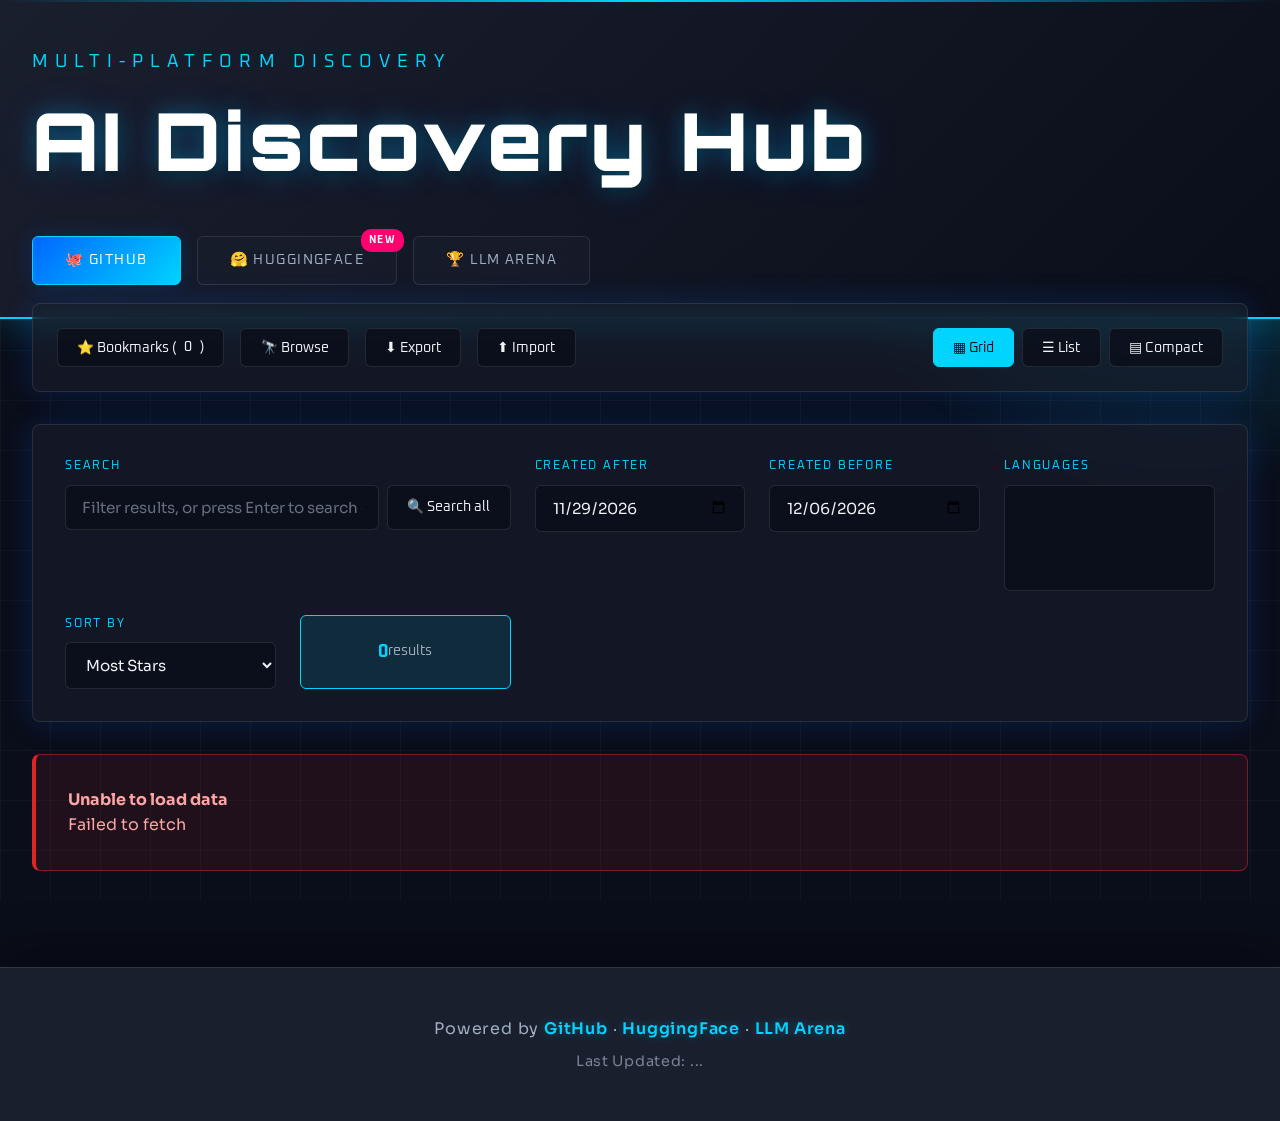
==== commit d01852f1: "v2.2.0: gate deploys on tests, split the monolith, add bookmark backup Closes the remaining engineer" ====
--- a/index.html
+++ b/index.html
@@ -7,845 +7,7 @@
     <link rel="preconnect" href="https://fonts.googleapis.com">
     <link rel="preconnect" href="https://fonts.gstatic.com" crossorigin>
     <link href="https://fonts.googleapis.com/css2?family=Orbitron:wght@400;500;700;900&family=Sora:wght@300;400;600;700&family=Oxanium:wght@300;400;600;700&display=swap" rel="stylesheet">
-    <style>
-        :root {
-            --space-dark: #0a0e1a;
-            --space-medium: #1a1f2e;
-            --space-light: #2a2f3e;
-            --electric-cyan: #00d4ff;
-            --neon-blue: #0066ff;
-            --neon-purple: #9d4edd;
-            --neon-pink: #ff006e;
-            --neon-green: #00ff88;
-            --pure-white: #ffffff;
-            --off-white: #f0f4f8;
-            --text-gray: #a0aec0;
-            --border-gray: rgba(255, 255, 255, 0.1);
-            --glow-cyan: rgba(0, 212, 255, 0.3);
-            --glow-blue: rgba(0, 102, 255, 0.2);
-            --glow-purple: rgba(157, 78, 221, 0.3);
-        }
-
-        * {
-            margin: 0;
-            padding: 0;
-            box-sizing: border-box;
-        }
-
-        body {
-            font-family: 'Sora', sans-serif;
-            background: var(--space-dark);
-            color: var(--off-white);
-            line-height: 1.6;
-            overflow-x: hidden;
-        }
-
-        /* Background effects */
-        body::before {
-            content: '';
-            position: fixed;
-            top: 0;
-            left: 0;
-            right: 0;
-            bottom: 0;
-            background-image:
-                linear-gradient(rgba(255, 255, 255, 0.03) 1px, transparent 1px),
-                linear-gradient(90deg, rgba(255, 255, 255, 0.03) 1px, transparent 1px);
-            background-size: 50px 50px;
-            z-index: -1;
-            pointer-events: none;
-        }
-
-        body::after {
-            content: '';
-            position: fixed;
-            top: -300px;
-            right: -300px;
-            width: 800px;
-            height: 800px;
-            background: radial-gradient(circle, var(--glow-cyan) 0%, transparent 70%);
-            animation: float 25s infinite ease-in-out;
-            z-index: -1;
-            pointer-events: none;
-        }
-
-        @keyframes float {
-            0%, 100% { transform: translate(0, 0) rotate(0deg); }
-            50% { transform: translate(-30px, -30px) rotate(10deg); }
-        }
-
-        @keyframes scanline {
-            0% { transform: translateX(-100%); }
-            100% { transform: translateX(100%); }
-        }
-
-        @keyframes glow {
-            from {
-                text-shadow:
-                    0 0 20px var(--glow-cyan),
-                    0 0 40px var(--glow-blue),
-                    0 4px 8px rgba(0, 0, 0, 0.5);
-            }
-            to {
-                text-shadow:
-                    0 0 30px var(--glow-cyan),
-                    0 0 60px var(--glow-blue),
-                    0 4px 8px rgba(0, 0, 0, 0.5);
-            }
-        }
-
-        @keyframes slideDown {
-            from {
-                opacity: 0;
-                transform: translateY(-30px);
-            }
-            to {
-                opacity: 1;
-                transform: translateY(0);
-            }
-        }
-
-        @keyframes fadeIn {
-            from { opacity: 0; }
-            to { opacity: 1; }
-        }
-
-        @keyframes cardSlideIn {
-            from {
-                opacity: 0;
-                transform: translateY(30px);
-            }
-            to {
-                opacity: 1;
-                transform: translateY(0);
-            }
-        }
-
-        /* Header */
-        header {
-            background: linear-gradient(135deg, var(--space-medium) 0%, var(--space-dark) 100%);
-            padding: 3rem 2rem 2rem;
-            position: relative;
-            overflow: hidden;
-            border-bottom: 2px solid var(--electric-cyan);
-            box-shadow: 0 0 40px var(--glow-cyan);
-        }
-
-        header::before {
-            content: '';
-            position: absolute;
-            top: 0;
-            left: 0;
-            right: 0;
-            height: 2px;
-            background: linear-gradient(90deg,
-                transparent 0%,
-                var(--electric-cyan) 50%,
-                transparent 100%);
-            animation: scanline 3s linear infinite;
-        }
-
-        .header-content {
-            max-width: 1400px;
-            margin: 0 auto;
-            position: relative;
-            z-index: 1;
-        }
-
-        h1 {
-            font-family: 'Orbitron', sans-serif;
-            font-size: clamp(2.5rem, 7vw, 5rem);
-            font-weight: 900;
-            color: var(--pure-white);
-            margin-bottom: 0.5rem;
-            letter-spacing: 0.05em;
-            text-shadow:
-                0 0 20px var(--glow-cyan),
-                0 0 40px var(--glow-blue),
-                0 4px 8px rgba(0, 0, 0, 0.5);
-            animation: slideDown 1s ease-out, glow 3s ease-in-out infinite alternate;
-        }
-
-        .subtitle {
-            font-family: 'Oxanium', sans-serif;
-            font-size: clamp(0.9rem, 2vw, 1.1rem);
-            color: var(--electric-cyan);
-            letter-spacing: 0.4em;
-            text-transform: uppercase;
-            font-weight: 400;
-            animation: slideDown 1s ease-out 0.2s backwards;
-        }
-
-        /* Platform Tabs */
-        .platform-tabs {
-            display: flex;
-            gap: 1rem;
-            margin-top: 2rem;
-            flex-wrap: wrap;
-        }
-
-        .platform-tab {
-            padding: 0.75rem 2rem;
-            background: rgba(26, 31, 46, 0.6);
-            backdrop-filter: blur(10px);
-            border: 1px solid var(--border-gray);
-            color: var(--text-gray);
-            font-family: 'Oxanium', sans-serif;
-            font-size: 0.9rem;
-            letter-spacing: 0.1em;
-            text-transform: uppercase;
-            cursor: pointer;
-            transition: all 0.3s ease;
-            border-radius: 6px;
-            position: relative;
-        }
-
-        .platform-tab:hover {
-            border-color: var(--electric-cyan);
-            color: var(--electric-cyan);
-        }
-
-        .platform-tab.active {
-            background: linear-gradient(135deg, var(--neon-blue), var(--electric-cyan));
-            color: var(--pure-white);
-            border-color: var(--electric-cyan);
-            box-shadow: 0 0 20px var(--glow-blue);
-        }
-
-        .platform-tab .badge {
-            position: absolute;
-            top: -8px;
-            right: -8px;
-            background: var(--neon-pink);
-            color: var(--pure-white);
-            font-size: 0.65rem;
-            padding: 0.2rem 0.5rem;
-            border-radius: 10px;
-            font-weight: 700;
-        }
-
-        /* Main content */
-        main {
-            max-width: 1400px;
-            margin: -1rem auto 4rem;
-            padding: 0 2rem;
-            position: relative;
-            z-index: 2;
-        }
-
-        /* Toolbar */
-        .toolbar {
-            background: rgba(26, 31, 46, 0.6);
-            backdrop-filter: blur(10px);
-            padding: 1.5rem;
-            margin-bottom: 2rem;
-            border: 1px solid var(--border-gray);
-            border-radius: 8px;
-            box-shadow: 0 0 30px var(--glow-blue);
-            display: flex;
-            justify-content: space-between;
-            align-items: center;
-            flex-wrap: wrap;
-            gap: 1rem;
-        }
-
-        .toolbar-left {
-            display: flex;
-            gap: 1rem;
-            align-items: center;
-            flex-wrap: wrap;
-        }
-
-        .toolbar-button {
-            padding: 0.6rem 1.2rem;
-            background: rgba(10, 14, 26, 0.8);
-            border: 1px solid var(--border-gray);
-            color: var(--off-white);
-            font-family: 'Oxanium', sans-serif;
-            font-size: 0.85rem;
-            cursor: pointer;
-            transition: all 0.3s ease;
-            border-radius: 6px;
-            display: flex;
-            align-items: center;
-            gap: 0.5rem;
-        }
-
-        .toolbar-button:hover {
-            border-color: var(--electric-cyan);
-            box-shadow: 0 0 15px var(--glow-cyan);
-        }
-
-        .toolbar-button.active {
-            background: var(--electric-cyan);
-            color: var(--space-dark);
-            border-color: var(--electric-cyan);
-        }
-
-        .view-mode-buttons {
-            display: flex;
-            gap: 0.5rem;
-        }
-
-        /* Filter Controls */
-        .filter-controls {
-            background: rgba(26, 31, 46, 0.6);
-            backdrop-filter: blur(10px);
-            padding: 2rem;
-            margin-bottom: 2rem;
-            border: 1px solid var(--border-gray);
-            border-radius: 8px;
-            box-shadow: 0 0 30px var(--glow-blue);
-            display: grid;
-            grid-template-columns: repeat(auto-fit, minmax(200px, 1fr));
-            gap: 1.5rem;
-        }
-
-        .control-group {
-            display: flex;
-            flex-direction: column;
-        }
-
-        .control-label {
-            font-family: 'Oxanium', sans-serif;
-            font-size: 0.75rem;
-            color: var(--electric-cyan);
-            letter-spacing: 0.15em;
-            text-transform: uppercase;
-            margin-bottom: 0.5rem;
-        }
-
-        .search-input,
-        .filter-select,
-        .date-input {
-            width: 100%;
-            padding: 0.75rem 1rem;
-            background: rgba(10, 14, 26, 0.8);
-            border: 1px solid var(--border-gray);
-            border-radius: 6px;
-            color: var(--off-white);
-            font-family: 'Sora', sans-serif;
-            font-size: 0.95rem;
-            transition: all 0.3s ease;
-            outline: none;
-        }
-
-        .search-input:focus,
-        .filter-select:focus,
-        .date-input:focus {
-            border-color: var(--electric-cyan);
-            box-shadow: 0 0 20px var(--glow-cyan);
-        }
-
-        .search-input::placeholder {
-            color: var(--text-gray);
-            opacity: 0.6;
-        }
-
-        .filter-select option {
-            background: var(--space-dark);
-            color: var(--off-white);
-        }
-
-        .multi-select {
-            min-height: 100px;
-        }
-
-        .results-count {
-            font-family: 'Oxanium', sans-serif;
-            font-size: 0.9rem;
-            color: var(--text-gray);
-            padding: 0.75rem 1.5rem;
-            background: rgba(0, 212, 255, 0.1);
-            border: 1px solid var(--electric-cyan);
-            border-radius: 6px;
-            white-space: nowrap;
-            display: flex;
-            align-items: center;
-            justify-content: center;
-        }
-
-        .results-count .count {
-            color: var(--electric-cyan);
-            font-weight: 700;
-            font-size: 1.1rem;
-        }
-
-        /* Loading state */
-        .loading {
-            text-align: center;
-            padding: 4rem 2rem;
-            font-family: 'Oxanium', sans-serif;
-            font-size: 1.1rem;
-            color: var(--electric-cyan);
-            letter-spacing: 0.2em;
-            text-shadow: 0 0 10px var(--glow-cyan);
-        }
-
-        .loading::after {
-            content: '...';
-            animation: dots 1.5s infinite;
-        }
-
-        @keyframes dots {
-            0%, 20% { content: '.'; }
-            40% { content: '..'; }
-            60%, 100% { content: '...'; }
-        }
-
-        /* Content Container */
-        #contentContainer {
-            animation: fadeIn 0.5s ease-out;
-        }
-
-        /* Grid View */
-        .repo-grid {
-            display: grid;
-            grid-template-columns: repeat(auto-fill, minmax(380px, 1fr));
-            gap: 2.5rem 2rem;
-            animation: fadeIn 1s ease-out;
-        }
-
-        /* List View */
-        .repo-list {
-            display: flex;
-            flex-direction: column;
-            gap: 1.5rem;
-            animation: fadeIn 1s ease-out;
-        }
-
-        /* Compact View */
-        .repo-compact {
-            display: grid;
-            grid-template-columns: repeat(auto-fill, minmax(300px, 1fr));
-            gap: 1rem;
-            animation: fadeIn 1s ease-out;
-        }
-
-        /* Repository cards */
-        .repo-card {
-            background: rgba(26, 31, 46, 0.5);
-            backdrop-filter: blur(10px);
-            border: 1px solid var(--border-gray);
-            padding: 2.5rem;
-            position: relative;
-            transition: all 0.4s cubic-bezier(0.4, 0, 0.2, 1);
-            cursor: pointer;
-            animation: cardSlideIn 0.6s ease-out backwards;
-            border-radius: 12px;
-            overflow: hidden;
-        }
-
-        .repo-card:nth-child(1) { animation-delay: 0.1s; }
-        .repo-card:nth-child(2) { animation-delay: 0.15s; }
-        .repo-card:nth-child(3) { animation-delay: 0.2s; }
-        .repo-card:nth-child(4) { animation-delay: 0.25s; }
-        .repo-card:nth-child(5) { animation-delay: 0.3s; }
-        .repo-card:nth-child(6) { animation-delay: 0.35s; }
-
-        .repo-card::before {
-            content: '';
-            position: absolute;
-            top: 0;
-            left: 0;
-            right: 0;
-            bottom: 0;
-            background: linear-gradient(135deg,
-                rgba(0, 212, 255, 0.1) 0%,
-                rgba(0, 102, 255, 0.1) 100%);
-            z-index: -1;
-            opacity: 0;
-            transition: opacity 0.4s ease;
-        }
-
-        .repo-card:hover {
-            transform: translateY(-8px) scale(1.02);
-            border-color: var(--electric-cyan);
-            box-shadow:
-                0 0 40px var(--glow-cyan),
-                0 20px 40px rgba(0, 0, 0, 0.3),
-                inset 0 0 40px rgba(0, 212, 255, 0.1);
-        }
-
-        .repo-card:hover::before {
-            opacity: 1;
-        }
-
-        /* List view specific styles */
-        .repo-list .repo-card {
-            display: grid;
-            grid-template-columns: auto 1fr auto;
-            gap: 2rem;
-            padding: 2rem;
-        }
-
-        /* Compact view specific styles */
-        .repo-compact .repo-card {
-            padding: 1.5rem;
-        }
-
-        .repo-rank {
-            position: absolute;
-            top: 20px;
-            right: 20px;
-            width: 50px;
-            height: 50px;
-            background: linear-gradient(135deg, var(--electric-cyan), var(--neon-blue));
-            color: var(--space-dark);
-            font-family: 'Orbitron', sans-serif;
-            font-size: 1.5rem;
-            font-weight: 900;
-            display: flex;
-            align-items: center;
-            justify-content: center;
-            border-radius: 50%;
-            box-shadow:
-                0 0 20px var(--glow-cyan),
-                0 4px 12px rgba(0, 0, 0, 0.3);
-            border: 2px solid var(--pure-white);
-            z-index: 10;
-        }
-
-        .bookmark-btn {
-            position: absolute;
-            top: 20px;
-            left: 20px;
-            width: 40px;
-            height: 40px;
-            background: rgba(26, 31, 46, 0.8);
-            border: 1px solid var(--border-gray);
-            border-radius: 50%;
-            display: flex;
-            align-items: center;
-            justify-content: center;
-            cursor: pointer;
-            transition: all 0.3s ease;
-            z-index: 10;
-            font-size: 1.2rem;
-        }
-
-        .bookmark-btn:hover {
-            background: var(--electric-cyan);
-            border-color: var(--electric-cyan);
-            transform: scale(1.1);
-        }
-
-        .bookmark-btn.bookmarked {
-            background: var(--neon-pink);
-            border-color: var(--neon-pink);
-        }
-
-        .repo-name {
-            font-family: 'Orbitron', sans-serif;
-            font-size: 1.8rem;
-            font-weight: 700;
-            color: var(--pure-white);
-            margin-bottom: 0.5rem;
-            line-height: 1.3;
-            transition: all 0.3s ease;
-        }
-
-        .repo-card:hover .repo-name {
-            color: var(--electric-cyan);
-            text-shadow: 0 0 15px var(--glow-cyan);
-        }
-
-        .repo-author {
-            font-family: 'Oxanium', sans-serif;
-            font-size: 0.85rem;
-            color: var(--electric-cyan);
-            letter-spacing: 0.1em;
-            margin-bottom: 1.5rem;
-            text-transform: uppercase;
-            opacity: 0.8;
-        }
-
-        .repo-description {
-            font-size: 1.05rem;
-            color: var(--text-gray);
-            margin-bottom: 1.5rem;
-            line-height: 1.7;
-            min-height: 3.4rem;
-        }
-
-        .repo-meta {
-            display: flex;
-            flex-wrap: wrap;
-            gap: 1rem;
-            margin-bottom: 1rem;
-            font-size: 0.85rem;
-            color: var(--text-gray);
-        }
-
-        .repo-meta-item {
-            display: flex;
-            align-items: center;
-            gap: 0.3rem;
-        }
-
-        .repo-stats {
-            display: flex;
-            gap: 2rem;
-            margin-bottom: 1.5rem;
-            padding-top: 1.5rem;
-            border-top: 1px solid var(--border-gray);
-            flex-wrap: wrap;
-        }
-
-        .stat {
-            display: flex;
-            align-items: center;
-            gap: 0.5rem;
-            font-family: 'Oxanium', sans-serif;
-            font-size: 0.9rem;
-            color: var(--text-gray);
-        }
-
-        .stat-icon {
-            font-size: 1.2rem;
-            color: var(--electric-cyan);
-        }
-
-        .repo-language {
-            display: inline-block;
-            padding: 0.4rem 1rem;
-            background: linear-gradient(135deg, rgba(0, 212, 255, 0.2), rgba(0, 102, 255, 0.2));
-            border: 1px solid var(--electric-cyan);
-            color: var(--electric-cyan);
-            font-family: 'Oxanium', sans-serif;
-            font-size: 0.75rem;
-            letter-spacing: 0.1em;
-            text-transform: uppercase;
-            border-radius: 4px;
-            box-shadow: 0 0 10px var(--glow-cyan);
-            margin-right: 0.5rem;
-        }
-
-        .repo-topics {
-            display: flex;
-            flex-wrap: wrap;
-            gap: 0.5rem;
-            margin-top: 1rem;
-        }
-
-        .topic-tag {
-            padding: 0.25rem 0.75rem;
-            background: rgba(0, 102, 255, 0.15);
-            border: 1px solid rgba(0, 212, 255, 0.3);
-            color: var(--text-gray);
-            font-family: 'Oxanium', sans-serif;
-            font-size: 0.7rem;
-            border-radius: 4px;
-            transition: all 0.2s ease;
-        }
-
-        .topic-tag:hover {
-            background: rgba(0, 212, 255, 0.25);
-            color: var(--electric-cyan);
-        }
-
-        .platform-badge {
-            display: inline-block;
-            padding: 0.3rem 0.8rem;
-            background: var(--neon-purple);
-            color: var(--pure-white);
-            font-family: 'Oxanium', sans-serif;
-            font-size: 0.7rem;
-            letter-spacing: 0.1em;
-            text-transform: uppercase;
-            border-radius: 4px;
-            margin-bottom: 0.5rem;
-        }
-
-        .platform-badge.github { background: var(--neon-blue); }
-        .platform-badge.huggingface { background: #FFD21E; color: #000; }
-        .platform-badge.llmarena { background: var(--neon-purple); }
-
-        /* Error state */
-        .error-message {
-            background: rgba(220, 38, 38, 0.1);
-            border: 1px solid rgba(220, 38, 38, 0.5);
-            border-left: 4px solid #dc2626;
-            padding: 2rem;
-            margin: 2rem 0;
-            font-family: 'Sora', sans-serif;
-            color: #fca5a5;
-            border-radius: 8px;
-        }
-
-        /* Notice panel (used when a platform has no live data source) */
-        .notice-panel {
-            background: rgba(26, 31, 46, 0.6);
-            backdrop-filter: blur(10px);
-            border: 1px solid var(--border-gray);
-            border-radius: 12px;
-            padding: 3rem 2rem;
-            margin: 2rem 0;
-            text-align: center;
-        }
-
-        .notice-icon {
-            font-size: 3rem;
-            margin-bottom: 1rem;
-        }
-
-        .notice-panel h2 {
-            font-family: 'Orbitron', sans-serif;
-            font-size: 1.5rem;
-            color: var(--pure-white);
-            margin-bottom: 1rem;
-            letter-spacing: 0.05em;
-        }
-
-        .notice-panel p {
-            color: var(--text-gray);
-            max-width: 540px;
-            margin: 0 auto 1.5rem;
-        }
-
-        .notice-link {
-            display: inline-block;
-            padding: 0.75rem 2rem;
-            background: linear-gradient(135deg, var(--neon-blue), var(--electric-cyan));
-            color: var(--pure-white);
-            text-decoration: none;
-            font-family: 'Oxanium', sans-serif;
-            letter-spacing: 0.1em;
-            text-transform: uppercase;
-            font-size: 0.9rem;
-            border-radius: 6px;
-            transition: all 0.3s ease;
-        }
-
-        .notice-link:hover {
-            box-shadow: 0 0 25px var(--glow-cyan);
-            transform: translateY(-2px);
-        }
-
-        .notice-footnote {
-            font-size: 0.85rem;
-            opacity: 0.7;
-            margin-top: 1.5rem !important;
-        }
-
-        /* Global search */
-        /* The search box carries both filtering and platform-wide search, so it
-           needs more room than the other controls. */
-        .control-group.search-group {
-            grid-column: span 2;
-            min-width: 320px;
-        }
-
-        .search-row {
-            display: flex;
-            gap: 0.5rem;
-            align-items: stretch;
-        }
-
-        .search-row .search-input {
-            flex: 1;
-            min-width: 0;
-        }
-
-        .search-scope-banner {
-            display: flex;
-            align-items: center;
-            justify-content: space-between;
-            gap: 1rem;
-            flex-wrap: wrap;
-            background: rgba(0, 212, 255, 0.08);
-            border: 1px solid rgba(0, 212, 255, 0.4);
-            border-left: 4px solid var(--electric-cyan);
-            border-radius: 8px;
-            padding: 1rem 1.5rem;
-            margin-bottom: 1.5rem;
-            font-family: 'Sora', sans-serif;
-        }
-
-        .search-scope-banner .scope-text {
-            color: var(--off-white);
-        }
-
-        .search-scope-banner .scope-query {
-            color: var(--electric-cyan);
-            font-weight: 600;
-        }
-
-        /* Footer */
-        footer {
-            background: var(--space-medium);
-            color: var(--text-gray);
-            padding: 3rem 2rem;
-            text-align: center;
-            margin-top: 6rem;
-            border-top: 1px solid var(--border-gray);
-            box-shadow: 0 -20px 40px rgba(0, 0, 0, 0.3);
-        }
-
-        footer p {
-            font-family: 'Sora', sans-serif;
-            font-size: 1rem;
-            letter-spacing: 0.05em;
-        }
-
-        .footer-accent {
-            color: var(--electric-cyan);
-            font-weight: 600;
-            text-shadow: 0 0 10px var(--glow-cyan);
-        }
-
-        /* Responsive */
-        @media (max-width: 768px) {
-            header {
-                padding: 2rem 1.5rem 1.5rem;
-            }
-
-            .platform-tabs {
-                gap: 0.5rem;
-            }
-
-            .platform-tab {
-                padding: 0.6rem 1.2rem;
-                font-size: 0.8rem;
-            }
-
-            .repo-grid {
-                grid-template-columns: 1fr;
-                gap: 2rem;
-            }
-
-            .filter-controls {
-                grid-template-columns: 1fr;
-                padding: 1.5rem;
-            }
-
-            .control-group.search-group {
-                grid-column: span 1;
-                min-width: 0;
-            }
-
-            .search-row {
-                flex-wrap: wrap;
-            }
-
-            .search-row .search-input {
-                flex: 1 1 100%;
-            }
-
-            .repo-card {
-                padding: 2rem;
-            }
-
-            .toolbar {
-                flex-direction: column;
-                align-items: stretch;
-            }
-
-            .toolbar-left {
-                flex-direction: column;
-            }
-        }
-    </style>
+    <link rel="stylesheet" href="css/styles.css">
 </head>
 <body>
     <header>
@@ -878,6 +40,13 @@
                 <button class="toolbar-button" id="browseBtn">
                     🔭 Browse
                 </button>
+                <button class="toolbar-button" id="exportBtn" title="Download your bookmarks as a JSON file">
+                    ⬇ Export
+                </button>
+                <button class="toolbar-button" id="importBtn" title="Restore bookmarks from a JSON file">
+                    ⬆ Import
+                </button>
+                <input type="file" id="importInput" accept="application/json,.json" hidden />
             </div>
             <div class="view-mode-buttons">
                 <button class="toolbar-button active" data-view="grid">
@@ -976,803 +145,6 @@
         <p style="margin-top: 0.5rem; opacity: 0.7; font-size: 0.9rem;">Last Updated: <span id="lastUpdate">...</span></p>
     </footer>
 
-    <script>
-        // API Configuration
-        const GITHUB_API = 'https://api.github.com';
-        const HUGGINGFACE_API = 'https://huggingface.co/api';
-        const LLM_ARENA_API = 'https://lmarena.ai/api'; // Note: We'll need to verify the actual endpoint
-
-        const CACHE_DURATION = 7 * 24 * 60 * 60 * 1000; // 1 week
-        const SEARCH_CACHE_DURATION = 60 * 60 * 1000; // 1 hour - searches should stay fresh
-
-        // Global State
-        let currentPlatform = 'github';
-        let currentView = 'grid';
-        let allItems = [];
-        let filteredItems = [];
-        // null while browsing; { platform, query } while showing platform-wide
-        // search results rather than the curated browse list.
-        let searchMode = null;
-        let bookmarks = JSON.parse(localStorage.getItem('bookmarks') || '{}');
-
-        // Utility Functions
-
-        // Escape text coming from external APIs before it reaches innerHTML.
-        // Repo names, descriptions and model IDs are user-supplied upstream.
-        function escapeHtml(value) {
-            if (value === null || value === undefined) return '';
-            return String(value)
-                .replace(/&/g, '&amp;')
-                .replace(/</g, '&lt;')
-                .replace(/>/g, '&gt;')
-                .replace(/"/g, '&quot;')
-                .replace(/'/g, '&#39;');
-        }
-
-        // Only http(s) links are allowed through to the DOM, so a crafted
-        // javascript: or data: URL from an API response can never be opened.
-        function safeUrl(url) {
-            if (!url) return '';
-            try {
-                const parsed = new URL(url, window.location.href);
-                return (parsed.protocol === 'http:' || parsed.protocol === 'https:') ? parsed.href : '';
-            } catch (error) {
-                return '';
-            }
-        }
-
-        function getWeekNumber(date = new Date()) {
-            const firstDayOfYear = new Date(date.getFullYear(), 0, 1);
-            const pastDaysOfYear = (date - firstDayOfYear) / 86400000;
-            return Math.ceil((pastDaysOfYear + firstDayOfYear.getDay() + 1) / 7);
-        }
-
-        function formatNumber(num) {
-            if (num >= 1000000) return (num / 1000000).toFixed(1) + 'M';
-            if (num >= 1000) return (num / 1000).toFixed(1) + 'k';
-            return num.toString();
-        }
-
-        function formatRelativeTime(dateString) {
-            const date = new Date(dateString);
-            const now = new Date();
-            const diffInSeconds = Math.floor((now - date) / 1000);
-
-            if (diffInSeconds < 60) return 'just now';
-            if (diffInSeconds < 3600) return `${Math.floor(diffInSeconds / 60)}m ago`;
-            if (diffInSeconds < 86400) return `${Math.floor(diffInSeconds / 3600)}h ago`;
-            if (diffInSeconds < 604800) return `${Math.floor(diffInSeconds / 86400)}d ago`;
-            return date.toLocaleDateString('en-US', { month: 'short', day: 'numeric', year: 'numeric' });
-        }
-
-        function getCacheKey(platform, params = {}) {
-            return `${platform}_${JSON.stringify(params)}`;
-        }
-
-        function isCacheValid(cachedData, duration = CACHE_DURATION) {
-            if (!cachedData || !cachedData.timestamp) return false;
-            return (Date.now() - cachedData.timestamp) < duration;
-        }
-
-        // Bookmark Functions
-        function isBookmarked(id, platform) {
-            const key = `${platform}_${id}`;
-            return bookmarks[key] !== undefined;
-        }
-
-        function toggleBookmark(item, platform) {
-            const key = `${platform}_${item.id}`;
-            if (bookmarks[key]) {
-                delete bookmarks[key];
-            } else {
-                bookmarks[key] = { ...item, platform, bookmarkedAt: Date.now() };
-            }
-            localStorage.setItem('bookmarks', JSON.stringify(bookmarks));
-            updateBookmarkCount();
-            return !bookmarks[key];
-        }
-
-        function updateBookmarkCount() {
-            document.getElementById('bookmarkCount').textContent = Object.keys(bookmarks).length;
-        }
-
-        // Shared fetch wrapper. Unauthenticated GitHub search allows only
-        // 10 requests per minute, so rate limiting is a normal condition here,
-        // not an edge case - it deserves a message that explains itself.
-        async function fetchJson(url, source) {
-            const response = await fetch(url);
-
-            if (response.status === 403 || response.status === 429) {
-                const remaining = response.headers.get('x-ratelimit-remaining');
-                const resetHeader = response.headers.get('x-ratelimit-reset');
-
-                // The x-ratelimit-* headers are only readable when the API
-                // exposes them via CORS, so treat an unreadable header as a
-                // rate limit too - it is by far the most common cause of a 403
-                // on anonymous requests, and a vague message helps nobody.
-                if (response.status === 429 || remaining === null || remaining === '0') {
-                    let waitNote = 'Please wait a minute and try again.';
-                    if (resetHeader) {
-                        const secondsLeft = Math.max(0, Math.ceil(Number(resetHeader) * 1000 - Date.now()) / 1000);
-                        if (Number.isFinite(secondsLeft) && secondsLeft > 0) {
-                            waitNote = `Try again in about ${Math.ceil(secondsLeft / 60)} minute(s).`;
-                        }
-                    }
-                    throw new Error(
-                        `${source} rate limit reached. Anonymous requests are capped ` +
-                        `(GitHub search allows 10 per minute). ${waitNote} ` +
-                        `Cached results are reused for a week, so browsing already-loaded data still works.`
-                    );
-                }
-
-                throw new Error(`${source} refused the request (HTTP 403).`);
-            }
-
-            if (!response.ok) {
-                throw new Error(`${source} error: HTTP ${response.status}`);
-            }
-
-            return response.json();
-        }
-
-        // API Functions - GitHub
-        async function fetchGitHubRepos() {
-            try {
-                const dateFrom = document.getElementById('dateFrom').value || getDefaultDateFrom();
-                const dateTo = document.getElementById('dateTo').value || getDefaultDateTo();
-
-                const cacheKey = getCacheKey('github', { dateFrom: dateFrom, dateTo: dateTo });
-                const cached = localStorage.getItem(cacheKey);
-
-                if (cached) {
-                    const cachedData = JSON.parse(cached);
-                    if (isCacheValid(cachedData)) {
-                        console.log('Using cached GitHub data');
-                        return cachedData.items;
-                    }
-                }
-
-                const query = `created:${dateFrom}..${dateTo}`;
-                const url = `${GITHUB_API}/search/repositories?q=${encodeURIComponent(query)}&sort=stars&order=desc&per_page=30`;
-
-                const data = await fetchJson(url, 'GitHub');
-                const items = (data.items || []).map(repo => ({
-                    id: repo.id,
-                    name: repo.name,
-                    author: repo.owner.login,
-                    description: repo.description,
-                    url: repo.html_url,
-                    stars: repo.stargazers_count,
-                    forks: repo.forks_count,
-                    watchers: repo.watchers_count,
-                    issues: repo.open_issues_count,
-                    language: repo.language,
-                    topics: repo.topics || [],
-                    created_at: repo.created_at,
-                    updated_at: repo.updated_at,
-                    platform: 'github'
-                }));
-
-                localStorage.setItem(cacheKey, JSON.stringify({ items, timestamp: Date.now() }));
-                return items;
-            } catch (error) {
-                console.error('Error fetching GitHub repos:', error);
-                throw error;
-            }
-        }
-
-        // API Functions - HuggingFace
-        async function fetchHuggingFaceModels() {
-            try {
-                const cacheKey = getCacheKey('huggingface');
-                const cached = localStorage.getItem(cacheKey);
-
-                if (cached) {
-                    const cachedData = JSON.parse(cached);
-                    if (isCacheValid(cachedData)) {
-                        console.log('Using cached HuggingFace data');
-                        return cachedData.items;
-                    }
-                }
-
-                // HuggingFace trending models endpoint
-                const url = `${HUGGINGFACE_API}/models?sort=trending&limit=30`;
-                const data = await fetchJson(url, 'HuggingFace');
-                const items = data.map(model => ({
-                    id: model.id || model.modelId,
-                    name: model.modelId || model.id,
-                    author: model.author || 'Unknown',
-                    description: model.description || model.cardData?.description || 'No description available',
-                    url: `https://huggingface.co/${model.modelId || model.id}`,
-                    stars: model.likes || 0,
-                    downloads: model.downloads || 0,
-                    language: model.pipeline_tag || 'N/A',
-                    topics: model.tags || [],
-                    created_at: model.createdAt || model.created_at,
-                    updated_at: model.lastModified || model.updated_at,
-                    platform: 'huggingface',
-                    category: model.pipeline_tag
-                }));
-
-                localStorage.setItem(cacheKey, JSON.stringify({ items, timestamp: Date.now() }));
-                return items;
-            } catch (error) {
-                console.error('Error fetching HuggingFace models:', error);
-                throw error;
-            }
-        }
-
-        // Global Search
-        //
-        // The search box filters whatever is currently loaded. These functions
-        // do the other thing people expect: query the platform itself, so you
-        // can find any repo or model, not only the ones already on screen.
-        async function searchGitHubRepos(query) {
-            const cacheKey = getCacheKey('github_search', { q: query });
-            const cached = localStorage.getItem(cacheKey);
-
-            if (cached) {
-                const cachedData = JSON.parse(cached);
-                if (isCacheValid(cachedData, SEARCH_CACHE_DURATION)) {
-                    console.log('Using cached GitHub search results');
-                    return cachedData.items;
-                }
-            }
-
-            const url = `${GITHUB_API}/search/repositories?q=${encodeURIComponent(query)}&sort=stars&order=desc&per_page=30`;
-            const data = await fetchJson(url, 'GitHub');
-
-            const items = (data.items || []).map(repo => ({
-                id: repo.id,
-                name: repo.name,
-                author: repo.owner.login,
-                description: repo.description,
-                url: repo.html_url,
-                stars: repo.stargazers_count,
-                forks: repo.forks_count,
-                watchers: repo.watchers_count,
-                issues: repo.open_issues_count,
-                language: repo.language,
-                topics: repo.topics || [],
-                created_at: repo.created_at,
-                updated_at: repo.updated_at,
-                platform: 'github'
-            }));
-
-            localStorage.setItem(cacheKey, JSON.stringify({ items, timestamp: Date.now() }));
-            return items;
-        }
-
-        async function searchHuggingFaceModels(query) {
-            const cacheKey = getCacheKey('huggingface_search', { q: query });
-            const cached = localStorage.getItem(cacheKey);
-
-            if (cached) {
-                const cachedData = JSON.parse(cached);
-                if (isCacheValid(cachedData, SEARCH_CACHE_DURATION)) {
-                    console.log('Using cached HuggingFace search results');
-                    return cachedData.items;
-                }
-            }
-
-            const url = `${HUGGINGFACE_API}/models?search=${encodeURIComponent(query)}&sort=downloads&direction=-1&limit=30`;
-            const data = await fetchJson(url, 'HuggingFace');
-
-            const items = data.map(model => ({
-                id: model.id || model.modelId,
-                name: model.modelId || model.id,
-                author: model.author || (model.modelId || model.id || '').split('/')[0] || 'Unknown',
-                description: model.description || model.cardData?.description || 'No description available',
-                url: `https://huggingface.co/${model.modelId || model.id}`,
-                stars: model.likes || 0,
-                downloads: model.downloads || 0,
-                language: model.pipeline_tag || 'N/A',
-                topics: model.tags || [],
-                created_at: model.createdAt || model.created_at,
-                updated_at: model.lastModified || model.updated_at,
-                platform: 'huggingface',
-                category: model.pipeline_tag
-            }));
-
-            localStorage.setItem(cacheKey, JSON.stringify({ items, timestamp: Date.now() }));
-            return items;
-        }
-
-        function renderSearchScopeBanner() {
-            const banner = document.getElementById('searchScopeBanner');
-
-            if (!searchMode) {
-                // Browsing GitHub means "repos created in this window, ranked by
-                // stars" - which is not the same as trending. Say so plainly
-                // rather than letting the UI imply otherwise.
-                if (currentPlatform === 'github') {
-                    const from = document.getElementById('dateFrom').value;
-                    const to = document.getElementById('dateTo').value;
-                    banner.innerHTML = `
-                        <div class="search-scope-banner">
-                            <div class="scope-text">
-                                🔭 Browsing repositories <strong>created</strong> between
-                                <span class="scope-query">${escapeHtml(from)}</span> and
-                                <span class="scope-query">${escapeHtml(to)}</span>, ranked by stars.
-                                Looking for a specific repo? Type it above and press Enter.
-                            </div>
-                        </div>
-                    `;
-                } else {
-                    banner.innerHTML = '';
-                }
-                return;
-            }
-
-            const platformLabel = searchMode.platform === 'huggingface' ? 'HuggingFace' : 'GitHub';
-            banner.innerHTML = `
-                <div class="search-scope-banner">
-                    <div class="scope-text">
-                        🔍 Searching all of ${platformLabel} for
-                        <span class="scope-query">"${escapeHtml(searchMode.query)}"</span>
-                        — date range and browse filters don't apply here.
-                    </div>
-                    <button class="toolbar-button" id="clearSearchBtn">✕ Back to browse</button>
-                </div>
-            `;
-
-            document.getElementById('clearSearchBtn').addEventListener('click', exitSearchMode);
-        }
-
-        async function runGlobalSearch() {
-            const query = document.getElementById('searchInput').value.trim();
-
-            if (!query) {
-                exitSearchMode();
-                return;
-            }
-
-            if (currentPlatform === 'llmarena') {
-                renderLLMArenaNotice();
-                return;
-            }
-
-            searchMode = { platform: currentPlatform, query };
-            renderSearchScopeBanner();
-            document.getElementById('contentContainer').innerHTML =
-                '<div class="loading">Searching ' + escapeHtml(query) + '</div>';
-
-            try {
-                allItems = currentPlatform === 'huggingface'
-                    ? await searchHuggingFaceModels(query)
-                    : await searchGitHubRepos(query);
-
-                populateLanguageFilter();
-
-                // The search term already selected these results upstream, so
-                // re-filtering by the same text client-side would only hide
-                // matches that live in fields the API searched and we don't.
-                filteredItems = allItems;
-                applyFiltersAndSort({ skipTextFilter: true });
-            } catch (error) {
-                renderError(error);
-            }
-        }
-
-        function exitSearchMode() {
-            if (!searchMode) return;
-            searchMode = null;
-            document.getElementById('searchInput').value = '';
-            renderSearchScopeBanner();
-            switchPlatform(currentPlatform);
-        }
-
-        // LLM Arena
-        //
-        // This tab previously shipped hardcoded placeholder ELO scores that were
-        // presented as real leaderboard standings. Publishing invented benchmark
-        // numbers under a real leaderboard's name is worse than publishing
-        // nothing, so the fake data has been removed. Until a real data source is
-        // wired up, the tab links to the live leaderboard instead.
-        const LLM_ARENA_URL = 'https://lmarena.ai/leaderboard';
-
-        function renderLLMArenaNotice() {
-            document.getElementById('searchScopeBanner').innerHTML = '';
-            document.getElementById('resultsCount').textContent = '0';
-            document.getElementById('contentContainer').innerHTML = `
-                <div class="notice-panel">
-                    <div class="notice-icon">\u{1F3C6}</div>
-                    <h2>LLM Arena \u2014 not connected yet</h2>
-                    <p>
-                        Live ELO standings aren't wired into this app yet. Rather than show
-                        placeholder numbers that look real, this tab points you at the source.
-                    </p>
-                    <a class="notice-link" href="${LLM_ARENA_URL}" target="_blank" rel="noopener noreferrer">
-                        Open the live LMArena leaderboard \u2192
-                    </a>
-                    <p class="notice-footnote">
-                        Fetching real standings needs a small server-side proxy (the public
-                        leaderboard has no browser-accessible API). It's on the roadmap.
-                    </p>
-                </div>
-            `;
-        }
-
-        // Date helpers
-        function getDefaultDateFrom() {
-            const date = new Date();
-            date.setDate(date.getDate() - 7);
-            return date.toISOString().split('T')[0];
-        }
-
-        function getDefaultDateTo() {
-            return new Date().toISOString().split('T')[0];
-        }
-
-        // Render Functions
-        function renderItems(items) {
-            const container = document.getElementById('contentContainer');
-
-            if (!items || items.length === 0) {
-                document.getElementById('resultsCount').textContent = '0';
-                container.innerHTML = searchMode
-                    ? `<div class="error-message">No ${escapeHtml(searchMode.platform === 'huggingface' ? 'HuggingFace' : 'GitHub')} results for "${escapeHtml(searchMode.query)}".</div>`
-                    : '<div class="error-message">No items match your filters.</div>';
-                return;
-            }
-
-            document.getElementById('resultsCount').textContent = items.length;
-
-            const viewClass = `repo-${currentView}`;
-            let html = `<div class="${viewClass}">`;
-
-            items.forEach((item, index) => {
-                html += renderCard(item, index);
-            });
-
-            html += '</div>';
-            container.innerHTML = html;
-
-            // Update last update timestamp
-            document.getElementById('lastUpdate').textContent = new Date().toLocaleDateString('en-US', {
-                year: 'numeric',
-                month: 'long',
-                day: 'numeric'
-            });
-
-            // Card click handlers - the URL lives in a data attribute and has
-            // already been validated by safeUrl(), so nothing executable can
-            // reach the DOM from an API response.
-            container.querySelectorAll('.repo-card').forEach(card => {
-                const url = card.dataset.url;
-                if (!url) return;
-                card.addEventListener('click', () => {
-                    window.open(url, '_blank', 'noopener,noreferrer');
-                });
-            });
-
-            // Add bookmark click handlers
-            container.querySelectorAll('.bookmark-btn').forEach(btn => {
-                btn.addEventListener('click', (e) => {
-                    e.stopPropagation();
-                    const itemId = btn.dataset.itemId;
-                    const item = items.find(i => String(i.id) === itemId);
-                    if (item) {
-                        // Use the item's own platform, not the active tab - the
-                        // bookmarks view mixes items from several platforms.
-                        toggleBookmark(item, item.platform || currentPlatform);
-                        btn.classList.toggle('bookmarked');
-                        btn.textContent = btn.classList.contains('bookmarked') ? '⭐' : '☆';
-                    }
-                });
-            });
-        }
-
-        function renderCard(item, index) {
-            const bookmarked = isBookmarked(item.id, item.platform);
-            const url = safeUrl(item.url);
-
-            return `
-                <div class="repo-card" data-url="${escapeHtml(url)}">
-                    <div class="bookmark-btn ${bookmarked ? 'bookmarked' : ''}" data-item-id="${escapeHtml(item.id)}">
-                        ${bookmarked ? '⭐' : '☆'}
-                    </div>
-                    <div class="repo-rank">${index + 1}</div>
-
-                    <div class="platform-badge ${escapeHtml(item.platform)}">${escapeHtml(item.platform)}</div>
-
-                    <h3 class="repo-name">${escapeHtml(item.name)}</h3>
-                    <div class="repo-author">by ${escapeHtml(item.author)}</div>
-                    <p class="repo-description">${escapeHtml(item.description) || 'No description available'}</p>
-
-                    ${item.platform === 'github' || item.platform === 'huggingface' ? `
-                        <div class="repo-meta">
-                            <div class="repo-meta-item" title="Created ${new Date(item.created_at).toLocaleDateString()}">
-                                📅 ${formatRelativeTime(item.created_at)}
-                            </div>
-                            <div class="repo-meta-item" title="Last updated ${new Date(item.updated_at).toLocaleDateString()}">
-                                🔄 ${formatRelativeTime(item.updated_at)}
-                            </div>
-                            ${item.issues > 0 ? `
-                                <div class="repo-meta-item">
-                                    🔧 ${formatNumber(item.issues)} issues
-                                </div>
-                            ` : ''}
-                        </div>
-                    ` : ''}
-
-                    <div class="repo-stats">
-                        ${item.stars !== undefined ? `
-                            <div class="stat">
-                                <span class="stat-icon">★</span>
-                                <span>${formatNumber(item.stars)}</span>
-                            </div>
-                        ` : ''}
-                        ${item.forks !== undefined ? `
-                            <div class="stat">
-                                <span class="stat-icon">⑂</span>
-                                <span>${formatNumber(item.forks)}</span>
-                            </div>
-                        ` : ''}
-                        ${item.downloads !== undefined ? `
-                            <div class="stat">
-                                <span class="stat-icon">⬇</span>
-                                <span>${formatNumber(item.downloads)}</span>
-                            </div>
-                        ` : ''}
-                        ${item.elo !== undefined ? `
-                            <div class="stat">
-                                <span class="stat-icon">🏆</span>
-                                <span>ELO: ${item.elo}</span>
-                            </div>
-                        ` : ''}
-                        ${item.votes !== undefined ? `
-                            <div class="stat">
-                                <span class="stat-icon">🗳️</span>
-                                <span>${formatNumber(item.votes)} votes</span>
-                            </div>
-                        ` : ''}
-                    </div>
-
-                    <div style="display: flex; gap: 0.5rem; flex-wrap: wrap; align-items: center;">
-                        ${item.language ? `<div class="repo-language">${escapeHtml(item.language)}</div>` : ''}
-                        ${item.topics && item.topics.length > 0 ? `
-                            <div class="repo-topics">
-                                ${item.topics.slice(0, 3).map(topic =>
-                                    `<span class="topic-tag">${escapeHtml(topic)}</span>`
-                                ).join('')}
-                            </div>
-                        ` : ''}
-                    </div>
-                </div>
-            `;
-        }
-
-        // Filter and Sort
-        function populateLanguageFilter() {
-            const languages = [...new Set(allItems.map(item => item.language).filter(Boolean))].sort();
-            const select = document.getElementById('languageFilter');
-
-            select.innerHTML = '';
-            languages.forEach(lang => {
-                const option = document.createElement('option');
-                option.value = lang;
-                option.textContent = lang;
-                select.appendChild(option);
-            });
-        }
-
-        function applyFiltersAndSort({ skipTextFilter = false } = {}) {
-            const searchTerm = skipTextFilter ? '' : document.getElementById('searchInput').value.toLowerCase();
-            const selectedLanguages = Array.from(document.getElementById('languageFilter').selectedOptions).map(opt => opt.value);
-            const selectedCategory = document.getElementById('categoryFilter').value;
-            const sortBy = document.getElementById('sortBy').value;
-
-            // Filter items
-            filteredItems = allItems.filter(item => {
-                const matchesSearch = !searchTerm ||
-                    item.name.toLowerCase().includes(searchTerm) ||
-                    (item.description && item.description.toLowerCase().includes(searchTerm)) ||
-                    item.author.toLowerCase().includes(searchTerm);
-
-                const matchesLanguage = selectedLanguages.length === 0 || selectedLanguages.includes(item.language);
-                const matchesCategory = !selectedCategory || item.category === selectedCategory;
-
-                return matchesSearch && matchesLanguage && matchesCategory;
-            });
-
-            // Sort items
-            filteredItems.sort((a, b) => {
-                switch (sortBy) {
-                    case 'stars':
-                        return (b.stars || b.elo || 0) - (a.stars || a.elo || 0);
-                    case 'forks':
-                        return (b.forks || 0) - (a.forks || 0);
-                    case 'updated':
-                        return new Date(b.updated_at) - new Date(a.updated_at);
-                    case 'created':
-                        return new Date(b.created_at) - new Date(a.created_at);
-                    case 'issues':
-                        return (b.issues || 0) - (a.issues || 0);
-                    default:
-                        return 0;
-                }
-            });
-
-            renderItems(filteredItems);
-        }
-
-        // Platform Switching
-        function renderError(error) {
-            document.getElementById('contentContainer').innerHTML = `
-                <div class="error-message">
-                    <strong>Unable to load data</strong><br>
-                    ${escapeHtml(error && error.message ? error.message : 'Please try again later.')}
-                </div>
-            `;
-        }
-
-        async function switchPlatform(platform) {
-            const platformChanged = platform !== currentPlatform;
-            currentPlatform = platform;
-
-            // Switching platforms leaves search results behind.
-            if (platformChanged && searchMode) {
-                searchMode = null;
-                document.getElementById('searchInput').value = '';
-                renderSearchScopeBanner();
-            }
-
-            // Update active tab
-            document.querySelectorAll('.platform-tab').forEach(tab => {
-                tab.classList.toggle('active', tab.dataset.platform === platform);
-            });
-
-            // Show/hide relevant filters
-            document.querySelector('.search-group').style.display = 'flex';
-            document.getElementById('sortGroup').style.display = 'flex';
-            document.getElementById('languageGroup').style.display = 'flex';
-
-            if (platform === 'huggingface') {
-                document.getElementById('categoryGroup').style.display = 'flex';
-                document.getElementById('dateRangeGroup').style.display = 'none';
-                document.getElementById('dateToGroup').style.display = 'none';
-            } else if (platform === 'llmarena') {
-                document.getElementById('categoryGroup').style.display = 'none';
-                document.getElementById('dateRangeGroup').style.display = 'none';
-                document.getElementById('dateToGroup').style.display = 'none';
-                document.getElementById('languageGroup').style.display = 'none';
-                // Nothing to search or sort while the tab has no data source.
-                document.querySelector('.search-group').style.display = 'none';
-                document.getElementById('sortGroup').style.display = 'none';
-            } else {
-                document.getElementById('categoryGroup').style.display = 'none';
-                document.getElementById('dateRangeGroup').style.display = 'flex';
-                document.getElementById('dateToGroup').style.display = 'flex';
-            }
-
-            // LLM Arena has no live data source yet - show the notice instead
-            // of pretending to load something.
-            if (platform === 'llmarena') {
-                allItems = [];
-                filteredItems = [];
-                renderLLMArenaNotice();
-                return;
-            }
-
-            // Show loading
-            document.getElementById('contentContainer').innerHTML = '<div class="loading">Loading discoveries</div>';
-
-            try {
-                // Fetch data based on platform
-                if (platform === 'github') {
-                    allItems = await fetchGitHubRepos();
-                } else if (platform === 'huggingface') {
-                    allItems = await fetchHuggingFaceModels();
-                }
-
-                filteredItems = allItems;
-                populateLanguageFilter();
-                renderSearchScopeBanner();
-                applyFiltersAndSort();
-            } catch (error) {
-                renderError(error);
-            }
-        }
-
-        // View Mode Switching
-        function switchView(view) {
-            currentView = view;
-            document.querySelectorAll('[data-view]').forEach(btn => {
-                btn.classList.toggle('active', btn.dataset.view === view);
-            });
-            renderItems(filteredItems);
-        }
-
-        // Event Listeners
-        function setupEventListeners() {
-            // Platform tabs
-            document.querySelectorAll('.platform-tab').forEach(tab => {
-                tab.addEventListener('click', () => switchPlatform(tab.dataset.platform));
-            });
-
-            // View mode buttons
-            document.querySelectorAll('[data-view]').forEach(btn => {
-                btn.addEventListener('click', () => switchView(btn.dataset.view));
-            });
-
-            // Search: typing filters the loaded results; Enter (or the button)
-            // searches the whole platform. While viewing search results the box
-            // holds the query, so typing alone must not re-filter them.
-            document.getElementById('searchInput').addEventListener('input', () => {
-                if (searchMode) return;
-                applyFiltersAndSort();
-            });
-
-            document.getElementById('searchInput').addEventListener('keydown', (e) => {
-                if (e.key === 'Enter') {
-                    e.preventDefault();
-                    runGlobalSearch();
-                }
-            });
-
-            document.getElementById('globalSearchBtn').addEventListener('click', runGlobalSearch);
-
-            // Filters
-            document.getElementById('languageFilter').addEventListener('change', applyFiltersAndSort);
-            document.getElementById('categoryFilter').addEventListener('change', applyFiltersAndSort);
-            document.getElementById('sortBy').addEventListener('change', applyFiltersAndSort);
-            ['dateFrom', 'dateTo'].forEach(id => {
-                document.getElementById(id).addEventListener('change', () => {
-                    // Date range only applies to browsing, so changing it exits search.
-                    if (searchMode) {
-                        searchMode = null;
-                        document.getElementById('searchInput').value = '';
-                        renderSearchScopeBanner();
-                    }
-                    switchPlatform(currentPlatform);
-                });
-            });
-
-            // Bookmarks button
-            document.getElementById('bookmarksBtn').addEventListener('click', () => {
-                if (Object.keys(bookmarks).length === 0) {
-                    alert('No bookmarks yet! Click the ☆ icon on any item to bookmark it.');
-                    return;
-                }
-
-                // Viewing bookmarks is its own scope - drop any active search.
-                searchMode = null;
-                document.getElementById('searchInput').value = '';
-                renderSearchScopeBanner();
-
-                const bookmarkedItems = Object.values(bookmarks);
-                allItems = bookmarkedItems;
-                filteredItems = bookmarkedItems;
-                populateLanguageFilter();
-                applyFiltersAndSort();
-            });
-
-            // Browse button - leaves bookmarks/search results and reloads the
-            // current platform's normal listing.
-            document.getElementById('browseBtn').addEventListener('click', () => {
-                searchMode = null;
-                document.getElementById('searchInput').value = '';
-                renderSearchScopeBanner();
-                switchPlatform(currentPlatform);
-            });
-        }
-
-        // Initialize
-        async function init() {
-            // Set default dates
-            document.getElementById('dateFrom').value = getDefaultDateFrom();
-            document.getElementById('dateTo').value = getDefaultDateTo();
-
-            updateBookmarkCount();
-            setupEventListeners();
-
-            // Load GitHub by default
-            await switchPlatform('github');
-        }
-
-        // Run on page load
-        init();
-    </script>
+    <script src="js/app.js"></script>
 </body>
 </html>
--- a/css/styles.css
+++ b/css/styles.css
@@ -0,0 +1,837 @@
+:root {
+    --space-dark: #0a0e1a;
+    --space-medium: #1a1f2e;
+    --space-light: #2a2f3e;
+    --electric-cyan: #00d4ff;
+    --neon-blue: #0066ff;
+    --neon-purple: #9d4edd;
+    --neon-pink: #ff006e;
+    --neon-green: #00ff88;
+    --pure-white: #ffffff;
+    --off-white: #f0f4f8;
+    --text-gray: #a0aec0;
+    --border-gray: rgba(255, 255, 255, 0.1);
+    --glow-cyan: rgba(0, 212, 255, 0.3);
+    --glow-blue: rgba(0, 102, 255, 0.2);
+    --glow-purple: rgba(157, 78, 221, 0.3);
+}
+
+* {
+    margin: 0;
+    padding: 0;
+    box-sizing: border-box;
+}
+
+body {
+    font-family: 'Sora', sans-serif;
+    background: var(--space-dark);
+    color: var(--off-white);
+    line-height: 1.6;
+    overflow-x: hidden;
+}
+
+/* Background effects */
+body::before {
+    content: '';
+    position: fixed;
+    top: 0;
+    left: 0;
+    right: 0;
+    bottom: 0;
+    background-image:
+        linear-gradient(rgba(255, 255, 255, 0.03) 1px, transparent 1px),
+        linear-gradient(90deg, rgba(255, 255, 255, 0.03) 1px, transparent 1px);
+    background-size: 50px 50px;
+    z-index: -1;
+    pointer-events: none;
+}
+
+body::after {
+    content: '';
+    position: fixed;
+    top: -300px;
+    right: -300px;
+    width: 800px;
+    height: 800px;
+    background: radial-gradient(circle, var(--glow-cyan) 0%, transparent 70%);
+    animation: float 25s infinite ease-in-out;
+    z-index: -1;
+    pointer-events: none;
+}
+
+@keyframes float {
+    0%, 100% { transform: translate(0, 0) rotate(0deg); }
+    50% { transform: translate(-30px, -30px) rotate(10deg); }
+}
+
+@keyframes scanline {
+    0% { transform: translateX(-100%); }
+    100% { transform: translateX(100%); }
+}
+
+@keyframes glow {
+    from {
+        text-shadow:
+            0 0 20px var(--glow-cyan),
+            0 0 40px var(--glow-blue),
+            0 4px 8px rgba(0, 0, 0, 0.5);
+    }
+    to {
+        text-shadow:
+            0 0 30px var(--glow-cyan),
+            0 0 60px var(--glow-blue),
+            0 4px 8px rgba(0, 0, 0, 0.5);
+    }
+}
+
+@keyframes slideDown {
+    from {
+        opacity: 0;
+        transform: translateY(-30px);
+    }
+    to {
+        opacity: 1;
+        transform: translateY(0);
+    }
+}
+
+@keyframes fadeIn {
+    from { opacity: 0; }
+    to { opacity: 1; }
+}
+
+@keyframes cardSlideIn {
+    from {
+        opacity: 0;
+        transform: translateY(30px);
+    }
+    to {
+        opacity: 1;
+        transform: translateY(0);
+    }
+}
+
+/* Header */
+header {
+    background: linear-gradient(135deg, var(--space-medium) 0%, var(--space-dark) 100%);
+    padding: 3rem 2rem 2rem;
+    position: relative;
+    overflow: hidden;
+    border-bottom: 2px solid var(--electric-cyan);
+    box-shadow: 0 0 40px var(--glow-cyan);
+}
+
+header::before {
+    content: '';
+    position: absolute;
+    top: 0;
+    left: 0;
+    right: 0;
+    height: 2px;
+    background: linear-gradient(90deg,
+        transparent 0%,
+        var(--electric-cyan) 50%,
+        transparent 100%);
+    animation: scanline 3s linear infinite;
+}
+
+.header-content {
+    max-width: 1400px;
+    margin: 0 auto;
+    position: relative;
+    z-index: 1;
+}
+
+h1 {
+    font-family: 'Orbitron', sans-serif;
+    font-size: clamp(2.5rem, 7vw, 5rem);
+    font-weight: 900;
+    color: var(--pure-white);
+    margin-bottom: 0.5rem;
+    letter-spacing: 0.05em;
+    text-shadow:
+        0 0 20px var(--glow-cyan),
+        0 0 40px var(--glow-blue),
+        0 4px 8px rgba(0, 0, 0, 0.5);
+    animation: slideDown 1s ease-out, glow 3s ease-in-out infinite alternate;
+}
+
+.subtitle {
+    font-family: 'Oxanium', sans-serif;
+    font-size: clamp(0.9rem, 2vw, 1.1rem);
+    color: var(--electric-cyan);
+    letter-spacing: 0.4em;
+    text-transform: uppercase;
+    font-weight: 400;
+    animation: slideDown 1s ease-out 0.2s backwards;
+}
+
+/* Platform Tabs */
+.platform-tabs {
+    display: flex;
+    gap: 1rem;
+    margin-top: 2rem;
+    flex-wrap: wrap;
+}
+
+.platform-tab {
+    padding: 0.75rem 2rem;
+    background: rgba(26, 31, 46, 0.6);
+    backdrop-filter: blur(10px);
+    border: 1px solid var(--border-gray);
+    color: var(--text-gray);
+    font-family: 'Oxanium', sans-serif;
+    font-size: 0.9rem;
+    letter-spacing: 0.1em;
+    text-transform: uppercase;
+    cursor: pointer;
+    transition: all 0.3s ease;
+    border-radius: 6px;
+    position: relative;
+}
+
+.platform-tab:hover {
+    border-color: var(--electric-cyan);
+    color: var(--electric-cyan);
+}
+
+.platform-tab.active {
+    background: linear-gradient(135deg, var(--neon-blue), var(--electric-cyan));
+    color: var(--pure-white);
+    border-color: var(--electric-cyan);
+    box-shadow: 0 0 20px var(--glow-blue);
+}
+
+.platform-tab .badge {
+    position: absolute;
+    top: -8px;
+    right: -8px;
+    background: var(--neon-pink);
+    color: var(--pure-white);
+    font-size: 0.65rem;
+    padding: 0.2rem 0.5rem;
+    border-radius: 10px;
+    font-weight: 700;
+}
+
+/* Main content */
+main {
+    max-width: 1400px;
+    margin: -1rem auto 4rem;
+    padding: 0 2rem;
+    position: relative;
+    z-index: 2;
+}
+
+/* Toolbar */
+.toolbar {
+    background: rgba(26, 31, 46, 0.6);
+    backdrop-filter: blur(10px);
+    padding: 1.5rem;
+    margin-bottom: 2rem;
+    border: 1px solid var(--border-gray);
+    border-radius: 8px;
+    box-shadow: 0 0 30px var(--glow-blue);
+    display: flex;
+    justify-content: space-between;
+    align-items: center;
+    flex-wrap: wrap;
+    gap: 1rem;
+}
+
+.toolbar-left {
+    display: flex;
+    gap: 1rem;
+    align-items: center;
+    flex-wrap: wrap;
+}
+
+.toolbar-button {
+    padding: 0.6rem 1.2rem;
+    background: rgba(10, 14, 26, 0.8);
+    border: 1px solid var(--border-gray);
+    color: var(--off-white);
+    font-family: 'Oxanium', sans-serif;
+    font-size: 0.85rem;
+    cursor: pointer;
+    transition: all 0.3s ease;
+    border-radius: 6px;
+    display: flex;
+    align-items: center;
+    gap: 0.5rem;
+}
+
+.toolbar-button:hover {
+    border-color: var(--electric-cyan);
+    box-shadow: 0 0 15px var(--glow-cyan);
+}
+
+.toolbar-button.active {
+    background: var(--electric-cyan);
+    color: var(--space-dark);
+    border-color: var(--electric-cyan);
+}
+
+.view-mode-buttons {
+    display: flex;
+    gap: 0.5rem;
+}
+
+/* Filter Controls */
+.filter-controls {
+    background: rgba(26, 31, 46, 0.6);
+    backdrop-filter: blur(10px);
+    padding: 2rem;
+    margin-bottom: 2rem;
+    border: 1px solid var(--border-gray);
+    border-radius: 8px;
+    box-shadow: 0 0 30px var(--glow-blue);
+    display: grid;
+    grid-template-columns: repeat(auto-fit, minmax(200px, 1fr));
+    gap: 1.5rem;
+}
+
+.control-group {
+    display: flex;
+    flex-direction: column;
+}
+
+.control-label {
+    font-family: 'Oxanium', sans-serif;
+    font-size: 0.75rem;
+    color: var(--electric-cyan);
+    letter-spacing: 0.15em;
+    text-transform: uppercase;
+    margin-bottom: 0.5rem;
+}
+
+.search-input,
+.filter-select,
+.date-input {
+    width: 100%;
+    padding: 0.75rem 1rem;
+    background: rgba(10, 14, 26, 0.8);
+    border: 1px solid var(--border-gray);
+    border-radius: 6px;
+    color: var(--off-white);
+    font-family: 'Sora', sans-serif;
+    font-size: 0.95rem;
+    transition: all 0.3s ease;
+    outline: none;
+}
+
+.search-input:focus,
+.filter-select:focus,
+.date-input:focus {
+    border-color: var(--electric-cyan);
+    box-shadow: 0 0 20px var(--glow-cyan);
+}
+
+.search-input::placeholder {
+    color: var(--text-gray);
+    opacity: 0.6;
+}
+
+.filter-select option {
+    background: var(--space-dark);
+    color: var(--off-white);
+}
+
+.multi-select {
+    min-height: 100px;
+}
+
+.results-count {
+    font-family: 'Oxanium', sans-serif;
+    font-size: 0.9rem;
+    color: var(--text-gray);
+    padding: 0.75rem 1.5rem;
+    background: rgba(0, 212, 255, 0.1);
+    border: 1px solid var(--electric-cyan);
+    border-radius: 6px;
+    white-space: nowrap;
+    display: flex;
+    align-items: center;
+    justify-content: center;
+}
+
+.results-count .count {
+    color: var(--electric-cyan);
+    font-weight: 700;
+    font-size: 1.1rem;
+}
+
+/* Loading state */
+.loading {
+    text-align: center;
+    padding: 4rem 2rem;
+    font-family: 'Oxanium', sans-serif;
+    font-size: 1.1rem;
+    color: var(--electric-cyan);
+    letter-spacing: 0.2em;
+    text-shadow: 0 0 10px var(--glow-cyan);
+}
+
+.loading::after {
+    content: '...';
+    animation: dots 1.5s infinite;
+}
+
+@keyframes dots {
+    0%, 20% { content: '.'; }
+    40% { content: '..'; }
+    60%, 100% { content: '...'; }
+}
+
+/* Content Container */
+#contentContainer {
+    animation: fadeIn 0.5s ease-out;
+}
+
+/* Grid View */
+.repo-grid {
+    display: grid;
+    grid-template-columns: repeat(auto-fill, minmax(380px, 1fr));
+    gap: 2.5rem 2rem;
+    animation: fadeIn 1s ease-out;
+}
+
+/* List View */
+.repo-list {
+    display: flex;
+    flex-direction: column;
+    gap: 1.5rem;
+    animation: fadeIn 1s ease-out;
+}
+
+/* Compact View */
+.repo-compact {
+    display: grid;
+    grid-template-columns: repeat(auto-fill, minmax(300px, 1fr));
+    gap: 1rem;
+    animation: fadeIn 1s ease-out;
+}
+
+/* Repository cards */
+.repo-card {
+    background: rgba(26, 31, 46, 0.5);
+    backdrop-filter: blur(10px);
+    border: 1px solid var(--border-gray);
+    padding: 2.5rem;
+    position: relative;
+    transition: all 0.4s cubic-bezier(0.4, 0, 0.2, 1);
+    cursor: pointer;
+    animation: cardSlideIn 0.6s ease-out backwards;
+    border-radius: 12px;
+    overflow: hidden;
+}
+
+.repo-card:nth-child(1) { animation-delay: 0.1s; }
+.repo-card:nth-child(2) { animation-delay: 0.15s; }
+.repo-card:nth-child(3) { animation-delay: 0.2s; }
+.repo-card:nth-child(4) { animation-delay: 0.25s; }
+.repo-card:nth-child(5) { animation-delay: 0.3s; }
+.repo-card:nth-child(6) { animation-delay: 0.35s; }
+
+.repo-card::before {
+    content: '';
+    position: absolute;
+    top: 0;
+    left: 0;
+    right: 0;
+    bottom: 0;
+    background: linear-gradient(135deg,
+        rgba(0, 212, 255, 0.1) 0%,
+        rgba(0, 102, 255, 0.1) 100%);
+    z-index: -1;
+    opacity: 0;
+    transition: opacity 0.4s ease;
+}
+
+.repo-card:hover {
+    transform: translateY(-8px) scale(1.02);
+    border-color: var(--electric-cyan);
+    box-shadow:
+        0 0 40px var(--glow-cyan),
+        0 20px 40px rgba(0, 0, 0, 0.3),
+        inset 0 0 40px rgba(0, 212, 255, 0.1);
+}
+
+.repo-card:hover::before {
+    opacity: 1;
+}
+
+/* List view specific styles */
+.repo-list .repo-card {
+    display: grid;
+    grid-template-columns: auto 1fr auto;
+    gap: 2rem;
+    padding: 2rem;
+}
+
+/* Compact view specific styles */
+.repo-compact .repo-card {
+    padding: 1.5rem;
+}
+
+.repo-rank {
+    position: absolute;
+    top: 20px;
+    right: 20px;
+    width: 50px;
+    height: 50px;
+    background: linear-gradient(135deg, var(--electric-cyan), var(--neon-blue));
+    color: var(--space-dark);
+    font-family: 'Orbitron', sans-serif;
+    font-size: 1.5rem;
+    font-weight: 900;
+    display: flex;
+    align-items: center;
+    justify-content: center;
+    border-radius: 50%;
+    box-shadow:
+        0 0 20px var(--glow-cyan),
+        0 4px 12px rgba(0, 0, 0, 0.3);
+    border: 2px solid var(--pure-white);
+    z-index: 10;
+}
+
+.bookmark-btn {
+    position: absolute;
+    top: 20px;
+    left: 20px;
+    width: 40px;
+    height: 40px;
+    background: rgba(26, 31, 46, 0.8);
+    border: 1px solid var(--border-gray);
+    border-radius: 50%;
+    display: flex;
+    align-items: center;
+    justify-content: center;
+    cursor: pointer;
+    transition: all 0.3s ease;
+    z-index: 10;
+    font-size: 1.2rem;
+}
+
+.bookmark-btn:hover {
+    background: var(--electric-cyan);
+    border-color: var(--electric-cyan);
+    transform: scale(1.1);
+}
+
+.bookmark-btn.bookmarked {
+    background: var(--neon-pink);
+    border-color: var(--neon-pink);
+}
+
+.repo-name {
+    font-family: 'Orbitron', sans-serif;
+    font-size: 1.8rem;
+    font-weight: 700;
+    color: var(--pure-white);
+    margin-bottom: 0.5rem;
+    line-height: 1.3;
+    transition: all 0.3s ease;
+}
+
+.repo-card:hover .repo-name {
+    color: var(--electric-cyan);
+    text-shadow: 0 0 15px var(--glow-cyan);
+}
+
+.repo-author {
+    font-family: 'Oxanium', sans-serif;
+    font-size: 0.85rem;
+    color: var(--electric-cyan);
+    letter-spacing: 0.1em;
+    margin-bottom: 1.5rem;
+    text-transform: uppercase;
+    opacity: 0.8;
+}
+
+.repo-description {
+    font-size: 1.05rem;
+    color: var(--text-gray);
+    margin-bottom: 1.5rem;
+    line-height: 1.7;
+    min-height: 3.4rem;
+}
+
+.repo-meta {
+    display: flex;
+    flex-wrap: wrap;
+    gap: 1rem;
+    margin-bottom: 1rem;
+    font-size: 0.85rem;
+    color: var(--text-gray);
+}
+
+.repo-meta-item {
+    display: flex;
+    align-items: center;
+    gap: 0.3rem;
+}
+
+.repo-stats {
+    display: flex;
+    gap: 2rem;
+    margin-bottom: 1.5rem;
+    padding-top: 1.5rem;
+    border-top: 1px solid var(--border-gray);
+    flex-wrap: wrap;
+}
+
+.stat {
+    display: flex;
+    align-items: center;
+    gap: 0.5rem;
+    font-family: 'Oxanium', sans-serif;
+    font-size: 0.9rem;
+    color: var(--text-gray);
+}
+
+.stat-icon {
+    font-size: 1.2rem;
+    color: var(--electric-cyan);
+}
+
+.repo-language {
+    display: inline-block;
+    padding: 0.4rem 1rem;
+    background: linear-gradient(135deg, rgba(0, 212, 255, 0.2), rgba(0, 102, 255, 0.2));
+    border: 1px solid var(--electric-cyan);
+    color: var(--electric-cyan);
+    font-family: 'Oxanium', sans-serif;
+    font-size: 0.75rem;
+    letter-spacing: 0.1em;
+    text-transform: uppercase;
+    border-radius: 4px;
+    box-shadow: 0 0 10px var(--glow-cyan);
+    margin-right: 0.5rem;
+}
+
+.repo-topics {
+    display: flex;
+    flex-wrap: wrap;
+    gap: 0.5rem;
+    margin-top: 1rem;
+}
+
+.topic-tag {
+    padding: 0.25rem 0.75rem;
+    background: rgba(0, 102, 255, 0.15);
+    border: 1px solid rgba(0, 212, 255, 0.3);
+    color: var(--text-gray);
+    font-family: 'Oxanium', sans-serif;
+    font-size: 0.7rem;
+    border-radius: 4px;
+    transition: all 0.2s ease;
+}
+
+.topic-tag:hover {
+    background: rgba(0, 212, 255, 0.25);
+    color: var(--electric-cyan);
+}
+
+.platform-badge {
+    display: inline-block;
+    padding: 0.3rem 0.8rem;
+    background: var(--neon-purple);
+    color: var(--pure-white);
+    font-family: 'Oxanium', sans-serif;
+    font-size: 0.7rem;
+    letter-spacing: 0.1em;
+    text-transform: uppercase;
+    border-radius: 4px;
+    margin-bottom: 0.5rem;
+}
+
+.platform-badge.github { background: var(--neon-blue); }
+.platform-badge.huggingface { background: #FFD21E; color: #000; }
+.platform-badge.llmarena { background: var(--neon-purple); }
+
+/* Error state */
+.error-message {
+    background: rgba(220, 38, 38, 0.1);
+    border: 1px solid rgba(220, 38, 38, 0.5);
+    border-left: 4px solid #dc2626;
+    padding: 2rem;
+    margin: 2rem 0;
+    font-family: 'Sora', sans-serif;
+    color: #fca5a5;
+    border-radius: 8px;
+}
+
+/* Notice panel (used when a platform has no live data source) */
+.notice-panel {
+    background: rgba(26, 31, 46, 0.6);
+    backdrop-filter: blur(10px);
+    border: 1px solid var(--border-gray);
+    border-radius: 12px;
+    padding: 3rem 2rem;
+    margin: 2rem 0;
+    text-align: center;
+}
+
+.notice-icon {
+    font-size: 3rem;
+    margin-bottom: 1rem;
+}
+
+.notice-panel h2 {
+    font-family: 'Orbitron', sans-serif;
+    font-size: 1.5rem;
+    color: var(--pure-white);
+    margin-bottom: 1rem;
+    letter-spacing: 0.05em;
+}
+
+.notice-panel p {
+    color: var(--text-gray);
+    max-width: 540px;
+    margin: 0 auto 1.5rem;
+}
+
+.notice-link {
+    display: inline-block;
+    padding: 0.75rem 2rem;
+    background: linear-gradient(135deg, var(--neon-blue), var(--electric-cyan));
+    color: var(--pure-white);
+    text-decoration: none;
+    font-family: 'Oxanium', sans-serif;
+    letter-spacing: 0.1em;
+    text-transform: uppercase;
+    font-size: 0.9rem;
+    border-radius: 6px;
+    transition: all 0.3s ease;
+}
+
+.notice-link:hover {
+    box-shadow: 0 0 25px var(--glow-cyan);
+    transform: translateY(-2px);
+}
+
+.notice-footnote {
+    font-size: 0.85rem;
+    opacity: 0.7;
+    margin-top: 1.5rem !important;
+}
+
+/* Global search */
+/* The search box carries both filtering and platform-wide search, so it
+   needs more room than the other controls. */
+.control-group.search-group {
+    grid-column: span 2;
+    min-width: 320px;
+}
+
+.search-row {
+    display: flex;
+    gap: 0.5rem;
+    align-items: stretch;
+}
+
+.search-row .search-input {
+    flex: 1;
+    min-width: 0;
+}
+
+.search-scope-banner {
+    display: flex;
+    align-items: center;
+    justify-content: space-between;
+    gap: 1rem;
+    flex-wrap: wrap;
+    background: rgba(0, 212, 255, 0.08);
+    border: 1px solid rgba(0, 212, 255, 0.4);
+    border-left: 4px solid var(--electric-cyan);
+    border-radius: 8px;
+    padding: 1rem 1.5rem;
+    margin-bottom: 1.5rem;
+    font-family: 'Sora', sans-serif;
+}
+
+.search-scope-banner .scope-text {
+    color: var(--off-white);
+}
+
+.search-scope-banner .scope-query {
+    color: var(--electric-cyan);
+    font-weight: 600;
+}
+
+/* Footer */
+footer {
+    background: var(--space-medium);
+    color: var(--text-gray);
+    padding: 3rem 2rem;
+    text-align: center;
+    margin-top: 6rem;
+    border-top: 1px solid var(--border-gray);
+    box-shadow: 0 -20px 40px rgba(0, 0, 0, 0.3);
+}
+
+footer p {
+    font-family: 'Sora', sans-serif;
+    font-size: 1rem;
+    letter-spacing: 0.05em;
+}
+
+.footer-accent {
+    color: var(--electric-cyan);
+    font-weight: 600;
+    text-shadow: 0 0 10px var(--glow-cyan);
+}
+
+/* Responsive */
+@media (max-width: 768px) {
+    header {
+        padding: 2rem 1.5rem 1.5rem;
+    }
+
+    .platform-tabs {
+        gap: 0.5rem;
+    }
+
+    .platform-tab {
+        padding: 0.6rem 1.2rem;
+        font-size: 0.8rem;
+    }
+
+    .repo-grid {
+        grid-template-columns: 1fr;
+        gap: 2rem;
+    }
+
+    .filter-controls {
+        grid-template-columns: 1fr;
+        padding: 1.5rem;
+    }
+
+    .control-group.search-group {
+        grid-column: span 1;
+        min-width: 0;
+    }
+
+    .search-row {
+        flex-wrap: wrap;
+    }
+
+    .search-row .search-input {
+        flex: 1 1 100%;
+    }
+
+    .repo-card {
+        padding: 2rem;
+    }
+
+    .toolbar {
+        flex-direction: column;
+        align-items: stretch;
+    }
+
+    .toolbar-left {
+        flex-direction: column;
+    }
+}
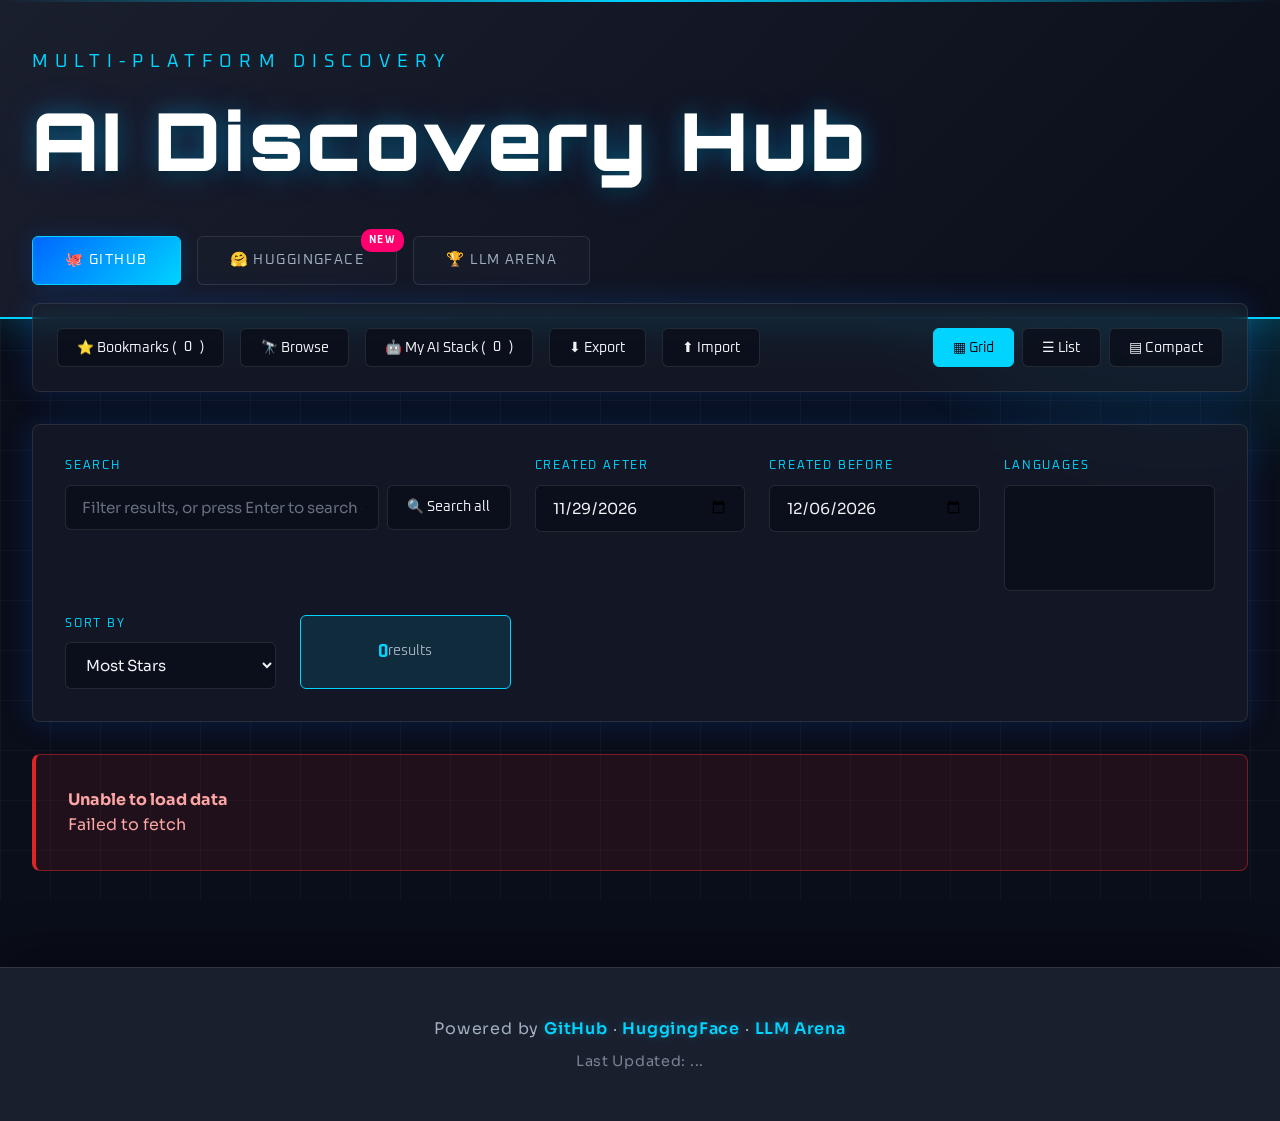
==== commit f3338899: "v2.3.0: "Add to my AI" — detect and install AI repos Adds the feature the app was missing: while bro" ====
--- a/index.html
+++ b/index.html
@@ -39,6 +39,9 @@
                 </button>
                 <button class="toolbar-button" id="browseBtn">
                     🔭 Browse
+                </button>
+                <button class="toolbar-button" id="aiStackBtn" title="Repos you've added to your AI setup">
+                    🤖 My AI Stack (<span id="aiStackCount">0</span>)
                 </button>
                 <button class="toolbar-button" id="exportBtn" title="Download your bookmarks as a JSON file">
                     ⬇ Export
@@ -145,6 +148,9 @@
         <p style="margin-top: 0.5rem; opacity: 0.7; font-size: 0.9rem;">Last Updated: <span id="lastUpdate">...</span></p>
     </footer>
 
+    <!-- "Add to my AI" install panel -->
+    <div class="modal-overlay" id="aiModal"></div>
+
     <script src="js/app.js"></script>
 </body>
 </html>
--- a/css/styles.css
+++ b/css/styles.css
@@ -636,6 +636,9 @@
 
 .platform-badge {
     display: inline-block;
+    /* The bookmark button is absolutely positioned at top:20px/left:20px and is
+       40px wide, so the badge row has to start clear of it. */
+    margin-left: 52px;
     padding: 0.3rem 0.8rem;
     background: var(--neon-purple);
     color: var(--pure-white);
@@ -835,3 +838,285 @@
         flex-direction: column;
     }
 }
+
+/* ---------------------------------------------------------------------------
+   "Add to my AI"
+   --------------------------------------------------------------------------- */
+
+.ai-badge {
+    display: inline-block;
+    vertical-align: top;
+    font-family: 'Oxanium', sans-serif;
+    font-size: 0.7rem;
+    font-weight: 700;
+    letter-spacing: 0.08em;
+    text-transform: uppercase;
+    padding: 0.25rem 0.7rem;
+    border-radius: 4px;
+    margin-bottom: 0.75rem;
+    color: var(--space-dark);
+}
+
+.ai-badge.mcp { background: var(--neon-green); }
+.ai-badge.skill { background: var(--electric-cyan); }
+.ai-badge.agent { background: var(--neon-purple); color: var(--pure-white); }
+.ai-badge.llmtool { background: #ffb703; }
+
+.add-to-ai-btn {
+    width: 100%;
+    margin-top: 1.25rem;
+    padding: 0.7rem 1rem;
+    background: transparent;
+    border: 1px solid var(--neon-green);
+    color: var(--neon-green);
+    font-family: 'Oxanium', sans-serif;
+    font-size: 0.85rem;
+    font-weight: 600;
+    letter-spacing: 0.08em;
+    text-transform: uppercase;
+    border-radius: 6px;
+    cursor: pointer;
+    transition: all 0.25s ease;
+}
+
+.add-to-ai-btn:hover {
+    background: var(--neon-green);
+    color: var(--space-dark);
+    box-shadow: 0 0 20px rgba(0, 255, 136, 0.35);
+}
+
+.add-to-ai-btn.added {
+    border-color: var(--border-gray);
+    color: var(--text-gray);
+}
+
+.add-to-ai-btn.added:hover {
+    background: var(--space-light);
+    color: var(--off-white);
+    box-shadow: none;
+}
+
+/* Modal */
+.modal-overlay {
+    display: none;
+    position: fixed;
+    inset: 0;
+    background: rgba(5, 8, 15, 0.85);
+    backdrop-filter: blur(6px);
+    z-index: 100;
+    padding: 2rem 1rem;
+    overflow-y: auto;
+}
+
+.modal-overlay.open {
+    display: flex;
+    align-items: flex-start;
+    justify-content: center;
+}
+
+.modal-card {
+    position: relative;
+    width: 100%;
+    max-width: 720px;
+    margin: auto;
+    background: var(--space-medium);
+    border: 1px solid var(--electric-cyan);
+    border-radius: 12px;
+    box-shadow: 0 0 50px var(--glow-cyan);
+    padding: 2.5rem;
+}
+
+.modal-close {
+    position: absolute;
+    top: 1rem;
+    right: 1rem;
+    width: 36px;
+    height: 36px;
+    background: transparent;
+    border: 1px solid var(--border-gray);
+    border-radius: 50%;
+    color: var(--text-gray);
+    font-size: 1rem;
+    cursor: pointer;
+    transition: all 0.25s ease;
+}
+
+.modal-close:hover {
+    border-color: var(--neon-pink);
+    color: var(--neon-pink);
+}
+
+.modal-head h2 {
+    font-family: 'Orbitron', sans-serif;
+    font-size: 1.6rem;
+    color: var(--pure-white);
+    margin: 0.5rem 0 0.25rem;
+    word-break: break-word;
+}
+
+.modal-author {
+    font-family: 'Oxanium', sans-serif;
+    font-size: 0.85rem;
+    color: var(--electric-cyan);
+    text-transform: uppercase;
+    letter-spacing: 0.1em;
+}
+
+.modal-desc {
+    color: var(--text-gray);
+    margin-top: 0.75rem;
+}
+
+.modal-stack-row {
+    display: flex;
+    align-items: center;
+    gap: 0.75rem;
+    flex-wrap: wrap;
+    margin: 1.5rem 0;
+    padding: 1rem;
+    background: rgba(0, 0, 0, 0.25);
+    border-radius: 8px;
+}
+
+.stack-state {
+    font-family: 'Oxanium', sans-serif;
+    font-size: 0.85rem;
+    color: var(--neon-green);
+    text-transform: uppercase;
+    letter-spacing: 0.06em;
+    margin-right: auto;
+}
+
+.toolbar-button.primary {
+    background: linear-gradient(135deg, var(--neon-blue), var(--electric-cyan));
+    border-color: var(--electric-cyan);
+    color: var(--pure-white);
+}
+
+.modal-tabs {
+    display: flex;
+    gap: 0.5rem;
+    flex-wrap: wrap;
+    border-bottom: 1px solid var(--border-gray);
+    padding-bottom: 0.75rem;
+    margin-bottom: 1.5rem;
+}
+
+.modal-tab {
+    padding: 0.5rem 1.2rem;
+    background: transparent;
+    border: 1px solid var(--border-gray);
+    border-radius: 6px;
+    color: var(--text-gray);
+    font-family: 'Oxanium', sans-serif;
+    font-size: 0.8rem;
+    letter-spacing: 0.06em;
+    text-transform: uppercase;
+    cursor: pointer;
+    transition: all 0.25s ease;
+}
+
+.modal-tab:hover { border-color: var(--electric-cyan); color: var(--electric-cyan); }
+
+.modal-tab.active {
+    background: var(--electric-cyan);
+    border-color: var(--electric-cyan);
+    color: var(--space-dark);
+    font-weight: 700;
+}
+
+.install-step { margin-bottom: 1.75rem; }
+
+.install-step-head {
+    display: flex;
+    align-items: center;
+    gap: 0.6rem;
+    margin-bottom: 0.6rem;
+    flex-wrap: wrap;
+}
+
+.install-step-num {
+    display: inline-flex;
+    align-items: center;
+    justify-content: center;
+    width: 22px;
+    height: 22px;
+    border-radius: 50%;
+    background: var(--electric-cyan);
+    color: var(--space-dark);
+    font-family: 'Oxanium', sans-serif;
+    font-size: 0.75rem;
+    font-weight: 700;
+    flex-shrink: 0;
+}
+
+.install-step-label {
+    font-family: 'Oxanium', sans-serif;
+    font-size: 0.95rem;
+    color: var(--off-white);
+    font-weight: 600;
+}
+
+.install-flag {
+    font-family: 'Oxanium', sans-serif;
+    font-size: 0.65rem;
+    text-transform: uppercase;
+    letter-spacing: 0.08em;
+    padding: 0.15rem 0.5rem;
+    border-radius: 4px;
+    background: rgba(255, 183, 3, 0.15);
+    border: 1px solid rgba(255, 183, 3, 0.5);
+    color: #ffb703;
+}
+
+.install-code {
+    background: rgba(0, 0, 0, 0.45);
+    border: 1px solid var(--border-gray);
+    border-left: 3px solid var(--electric-cyan);
+    border-radius: 6px;
+    padding: 0.9rem 1rem;
+    overflow-x: auto;
+    font-family: 'Courier New', monospace;
+    font-size: 0.85rem;
+    color: var(--neon-green);
+    white-space: pre;
+}
+
+.copy-btn {
+    margin-top: 0.5rem;
+    padding: 0.35rem 0.9rem;
+    background: transparent;
+    border: 1px solid var(--border-gray);
+    border-radius: 4px;
+    color: var(--text-gray);
+    font-family: 'Oxanium', sans-serif;
+    font-size: 0.75rem;
+    text-transform: uppercase;
+    letter-spacing: 0.06em;
+    cursor: pointer;
+    transition: all 0.25s ease;
+}
+
+.copy-btn:hover { border-color: var(--electric-cyan); color: var(--electric-cyan); }
+
+.install-note {
+    margin-top: 0.6rem;
+    font-size: 0.85rem;
+    color: var(--text-gray);
+    line-height: 1.5;
+}
+
+.modal-footnote {
+    margin-top: 1.5rem;
+    padding-top: 1.25rem;
+    border-top: 1px solid var(--border-gray);
+    font-size: 0.8rem;
+    color: var(--text-gray);
+}
+
+.modal-footnote a { color: var(--electric-cyan); }
+
+@media (max-width: 768px) {
+    .modal-card { padding: 1.75rem 1.25rem; }
+    .modal-head h2 { font-size: 1.3rem; }
+}
